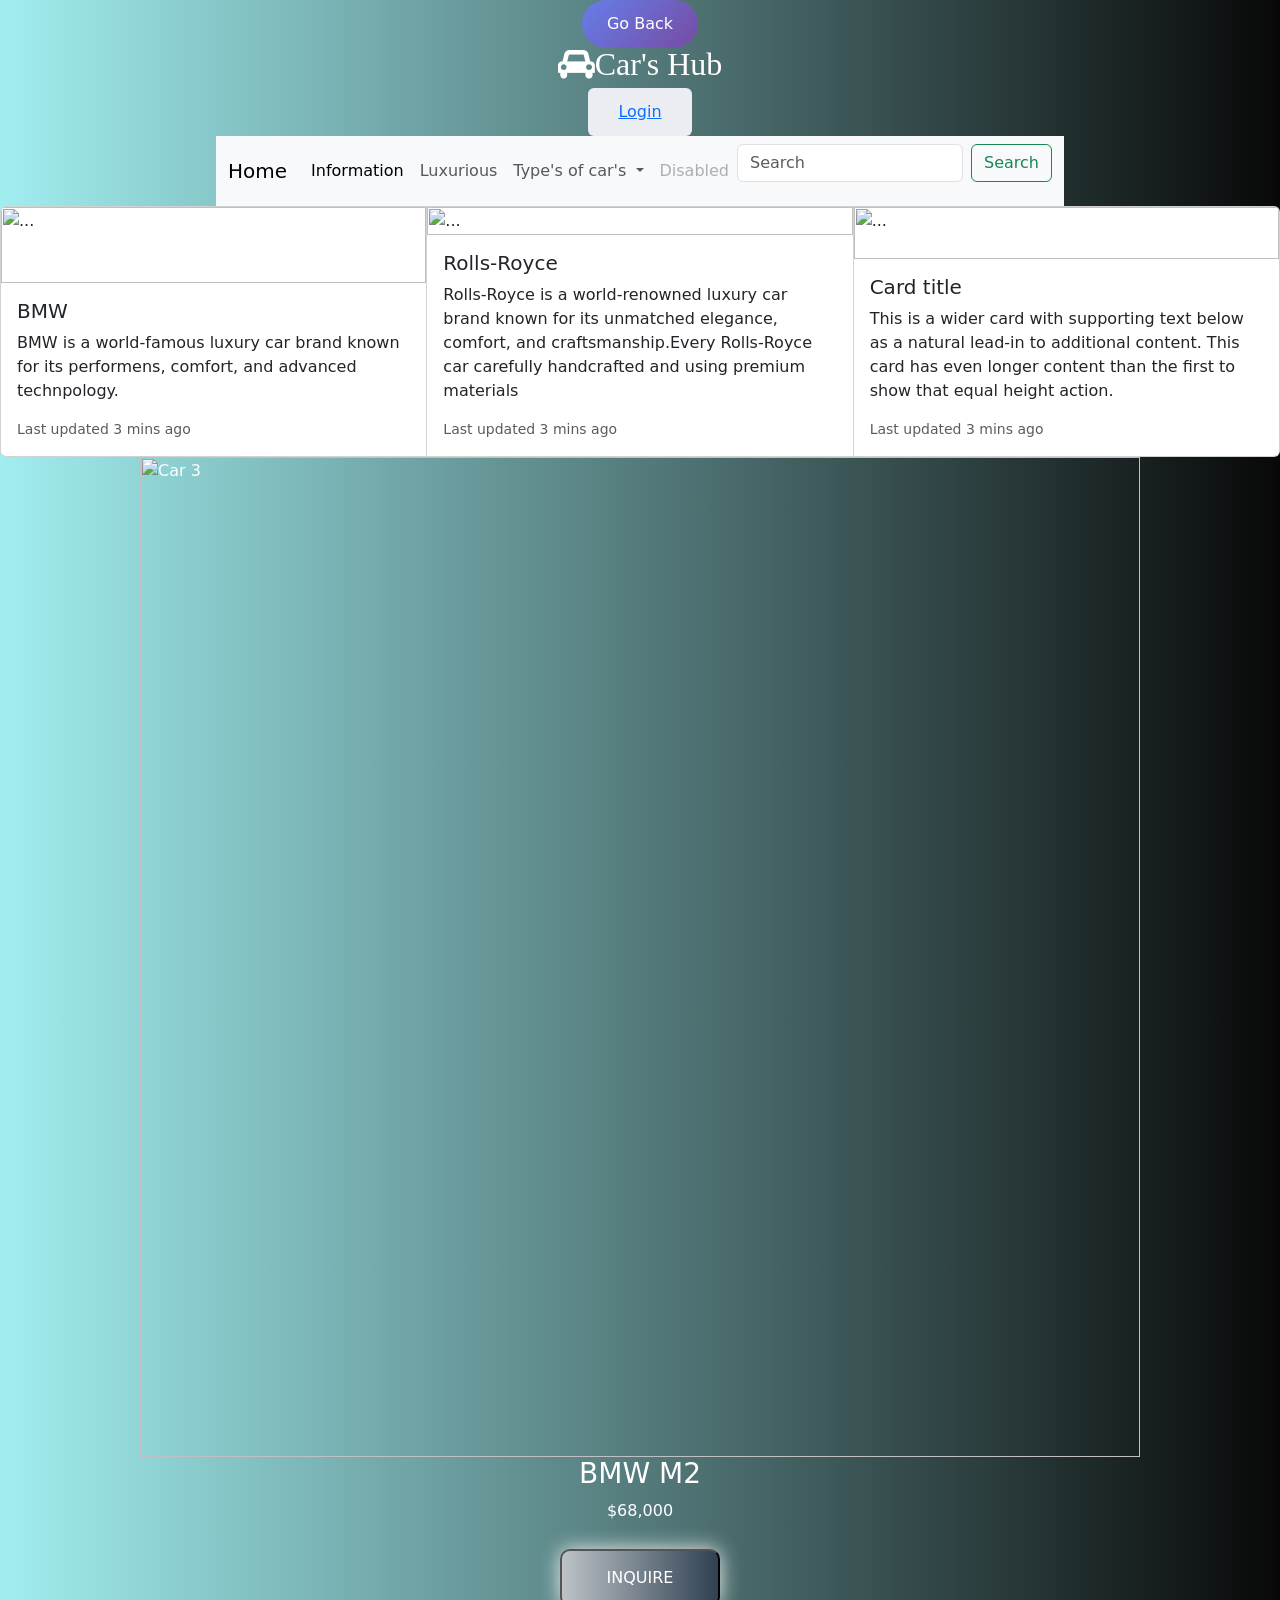
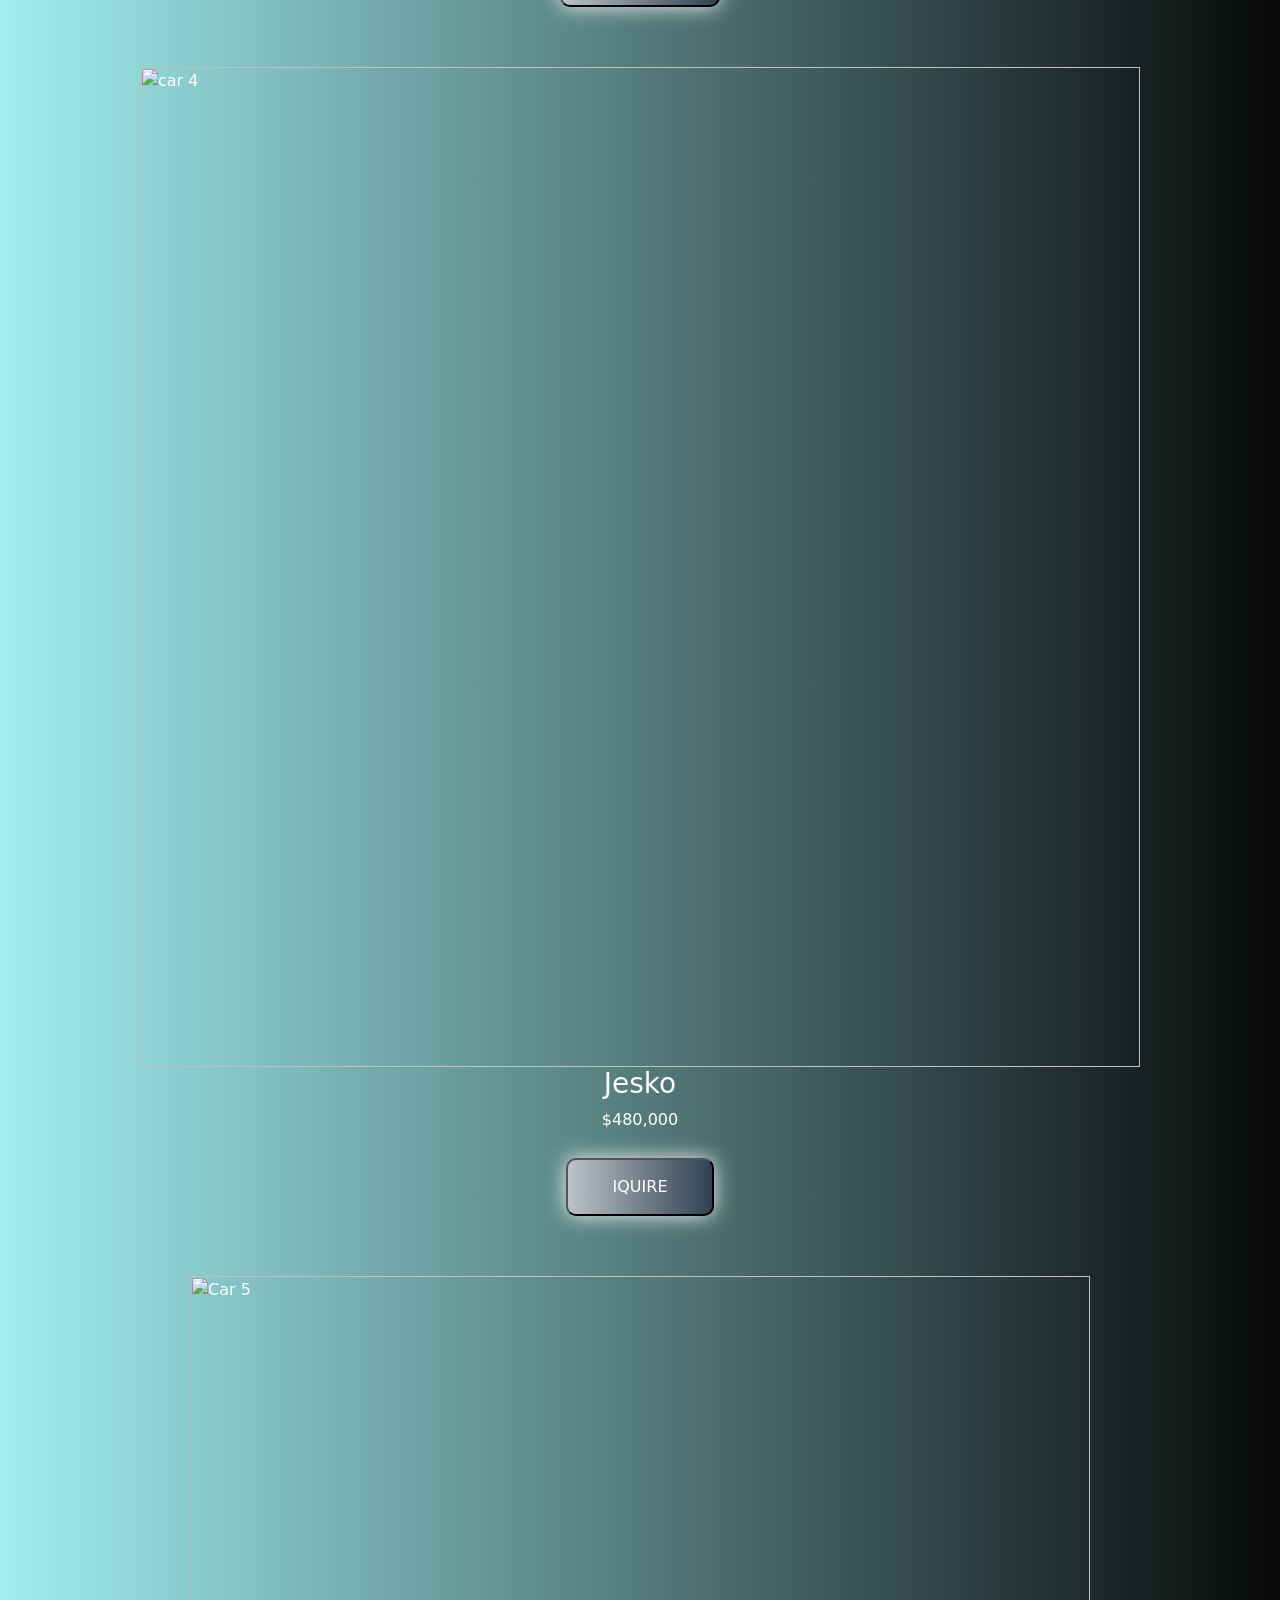
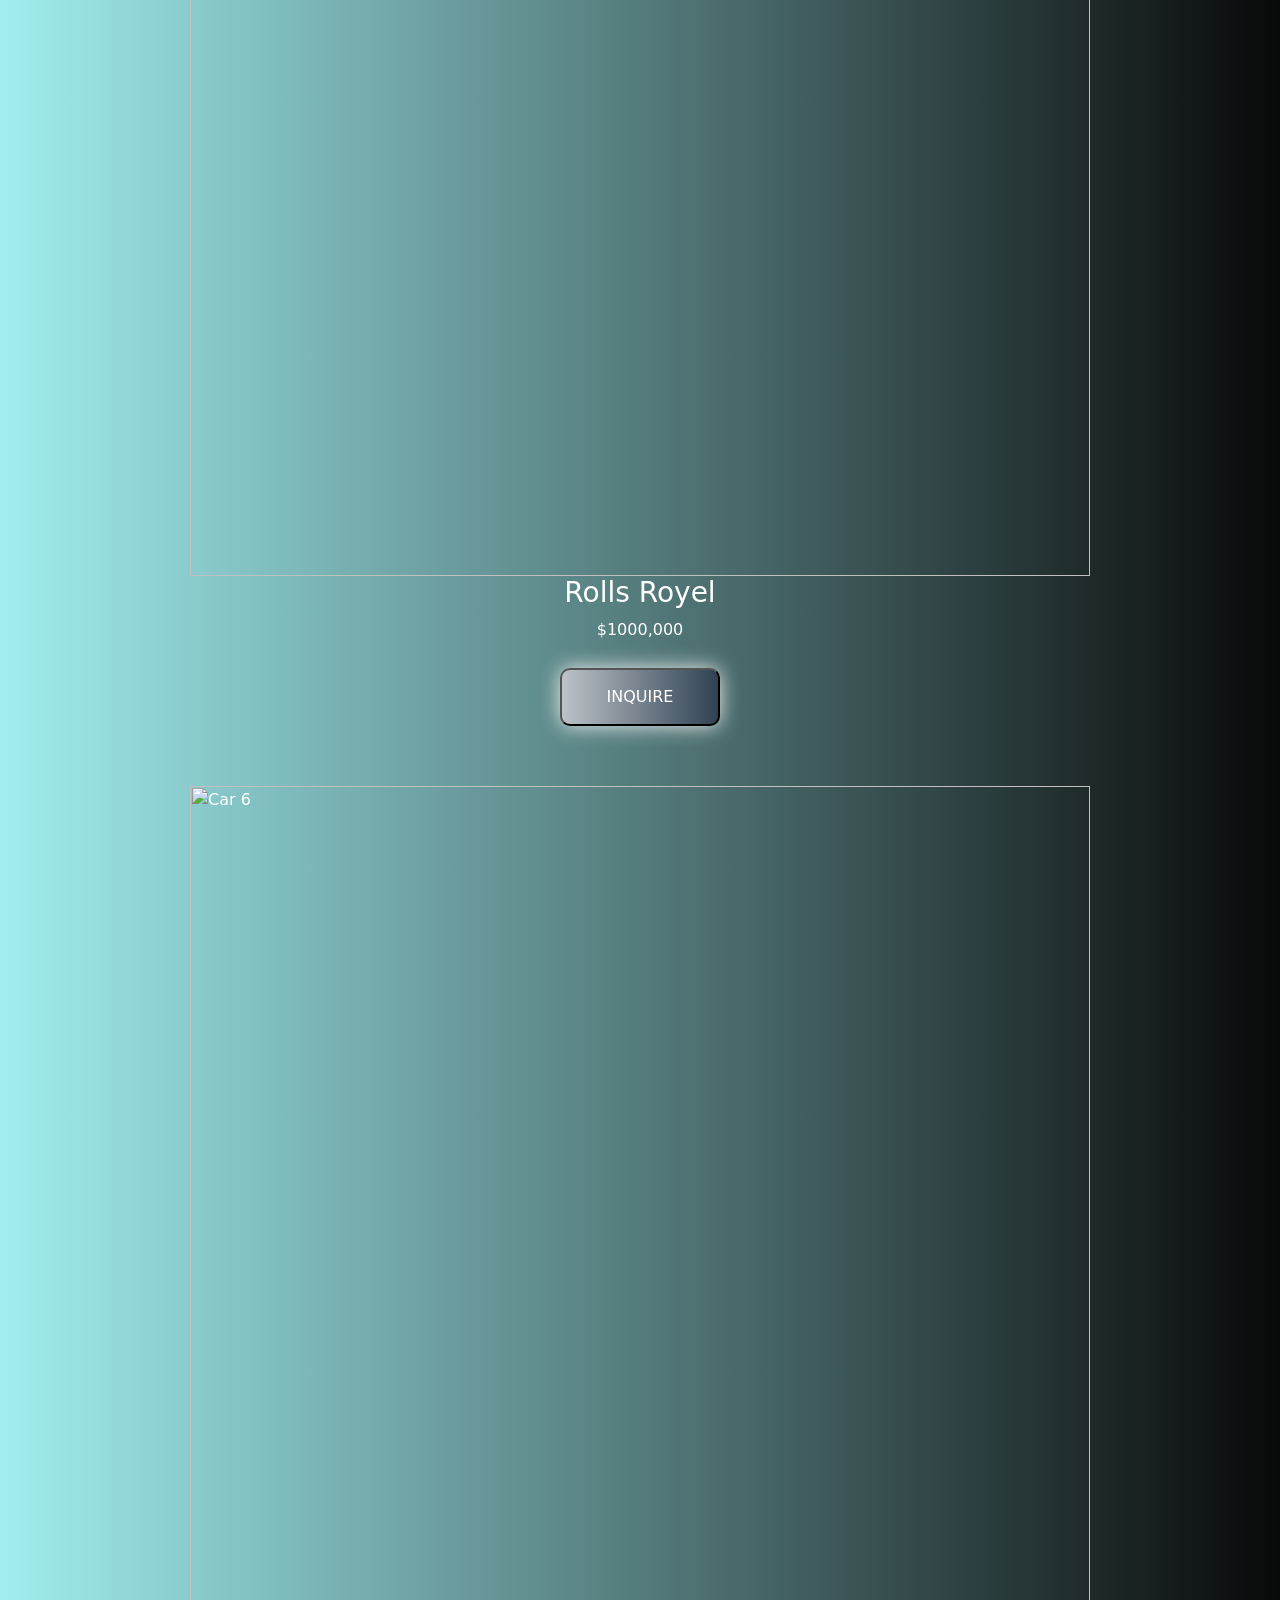
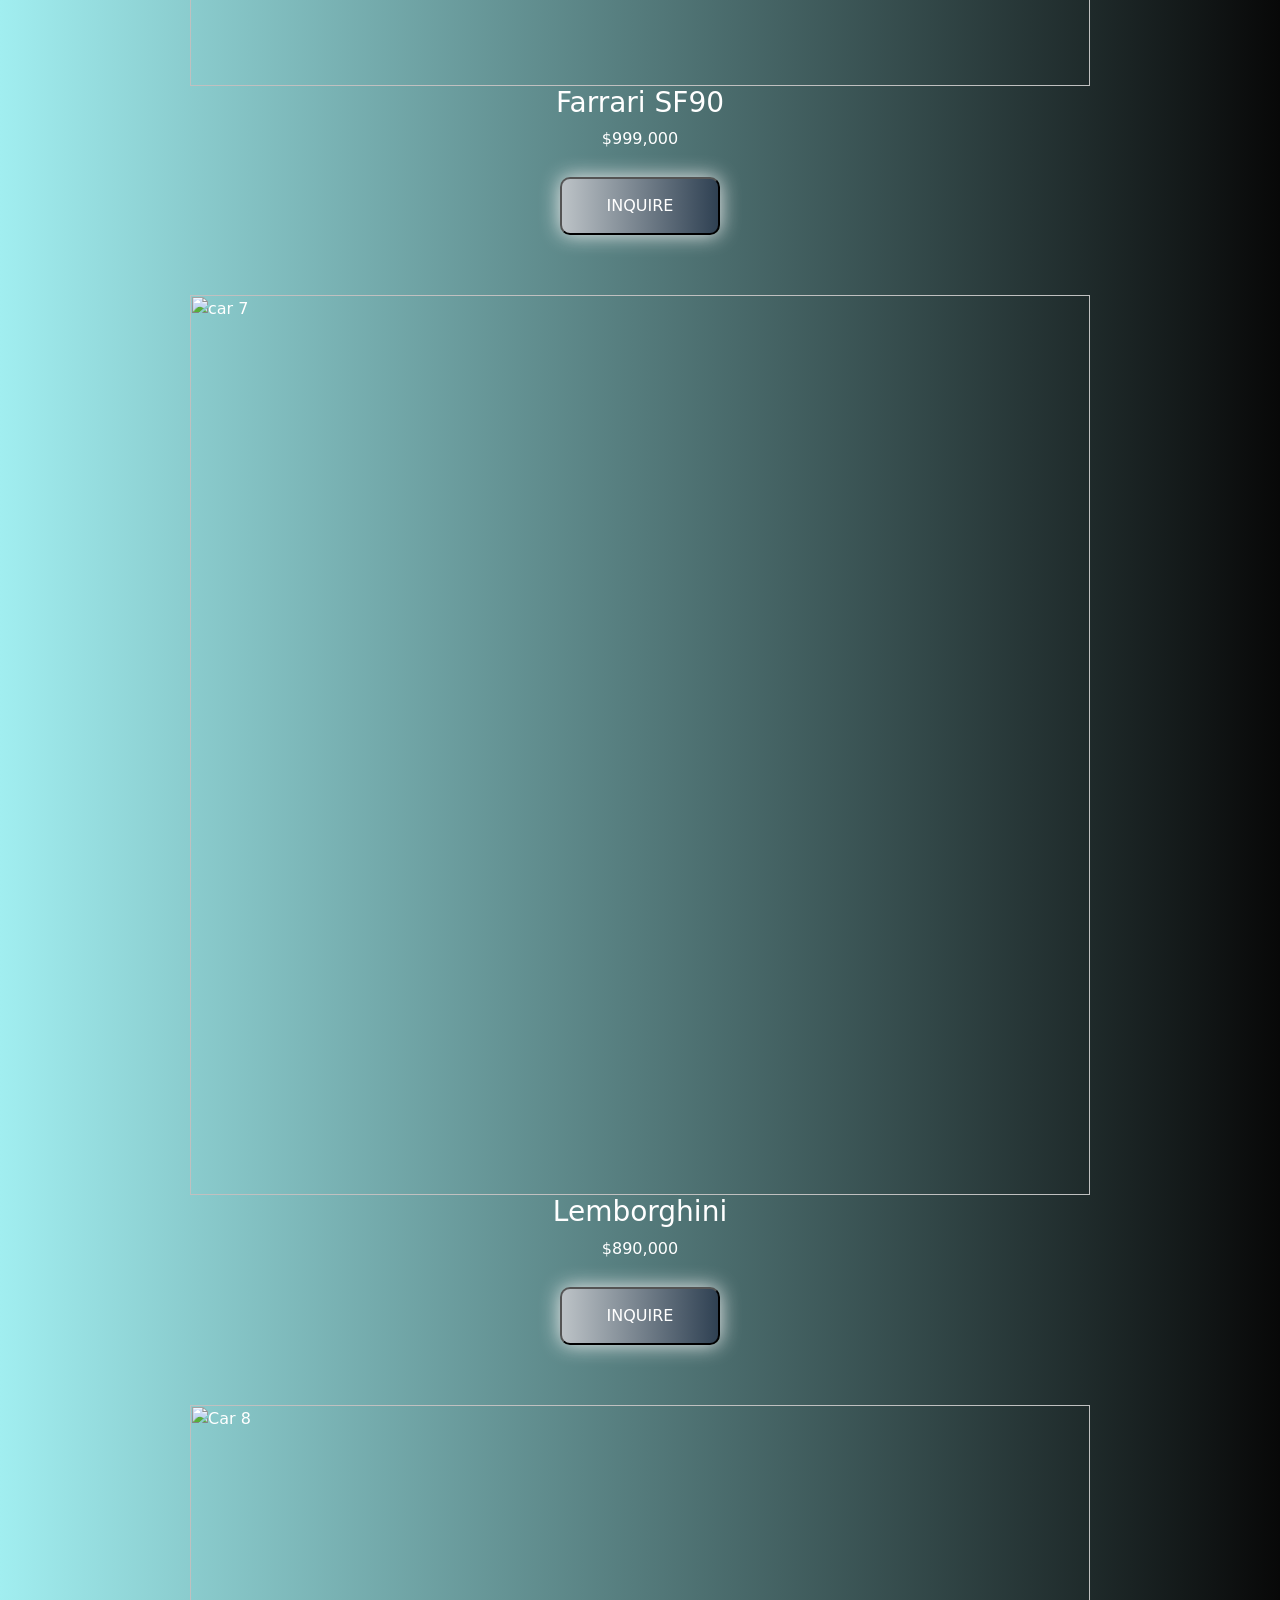
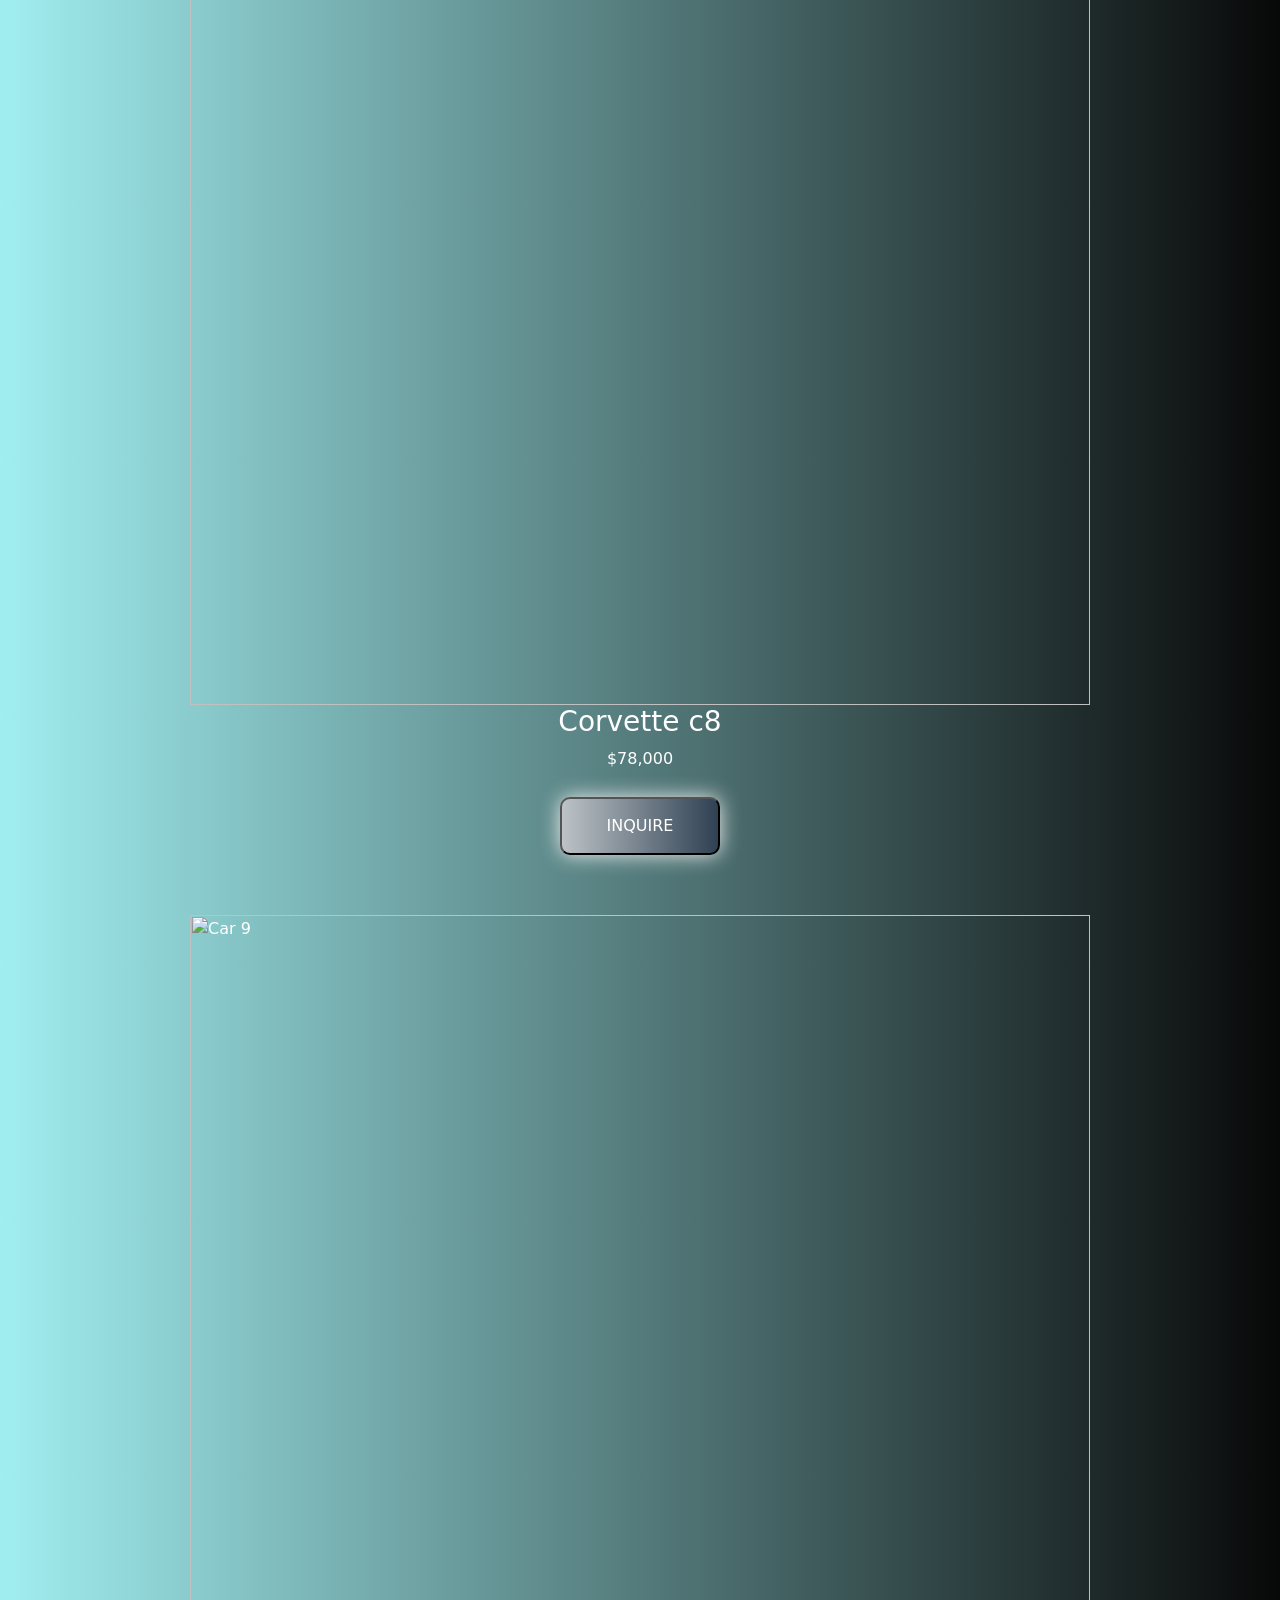
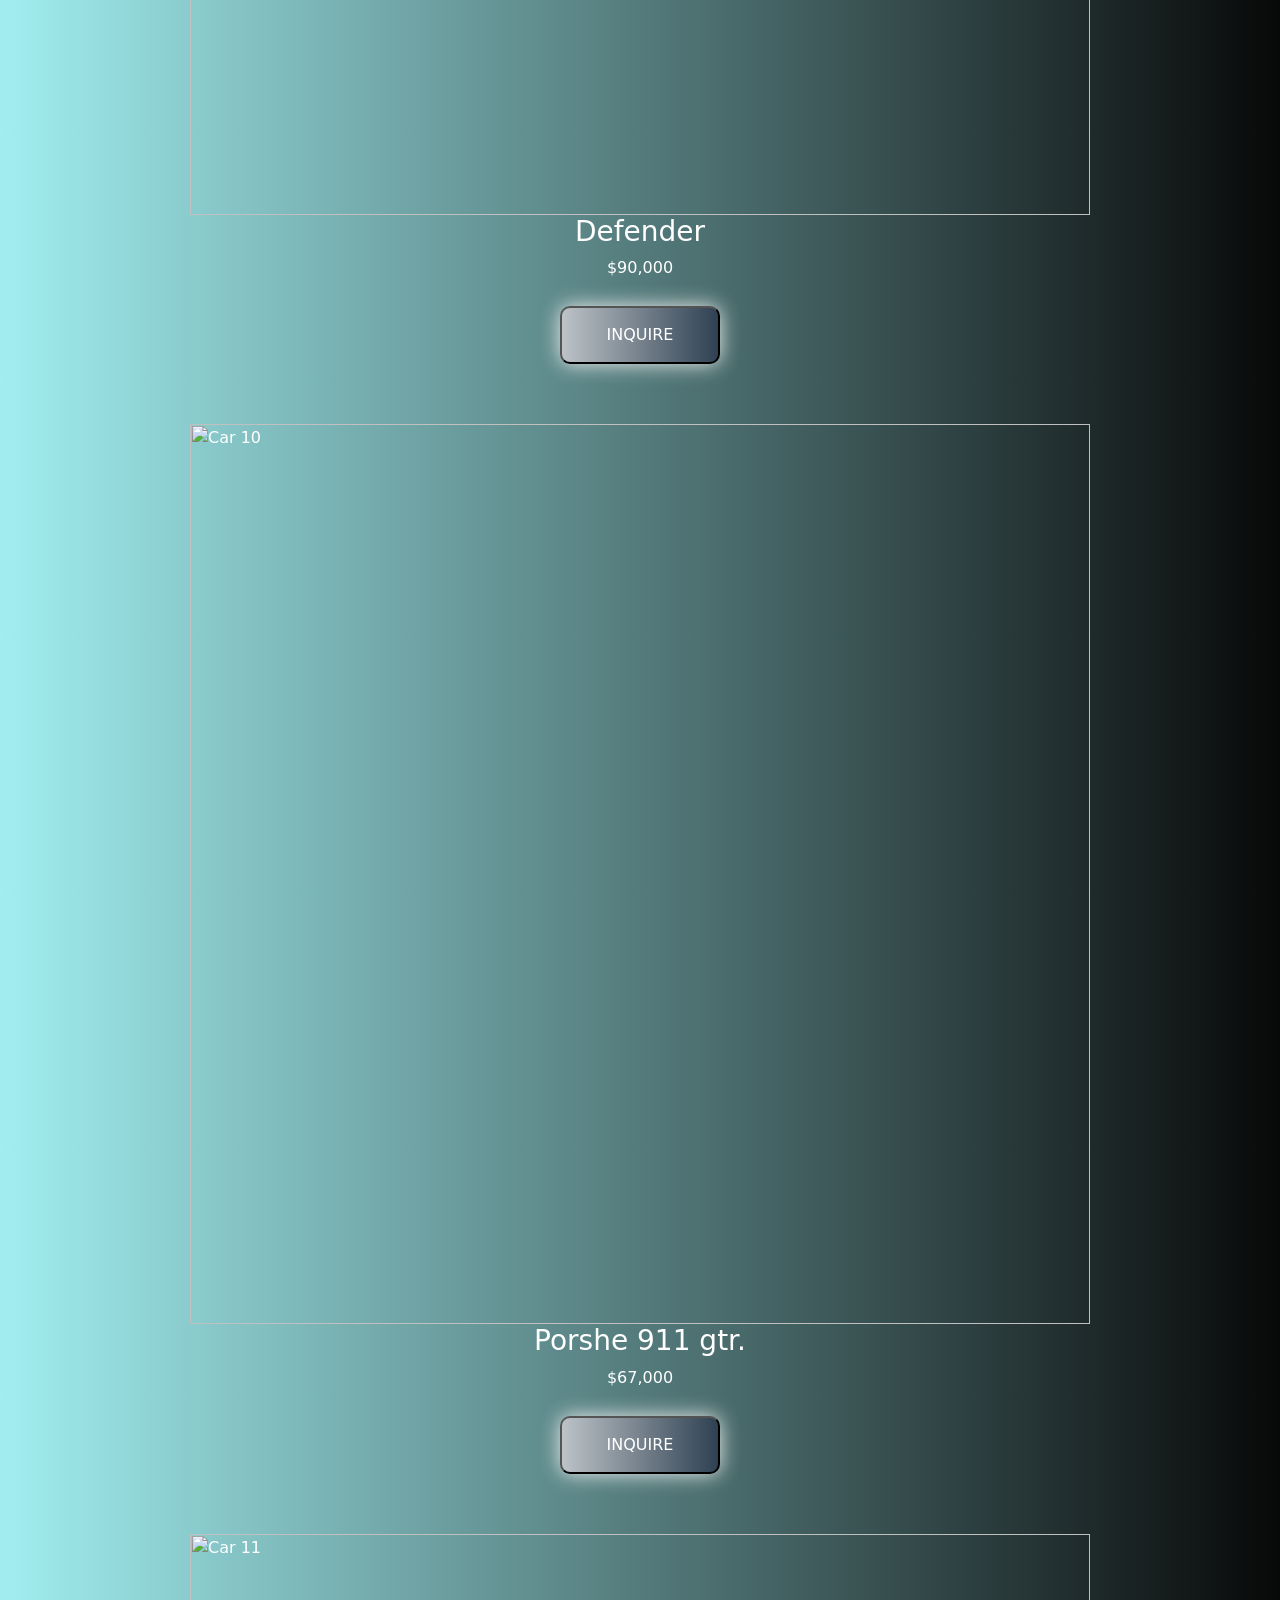
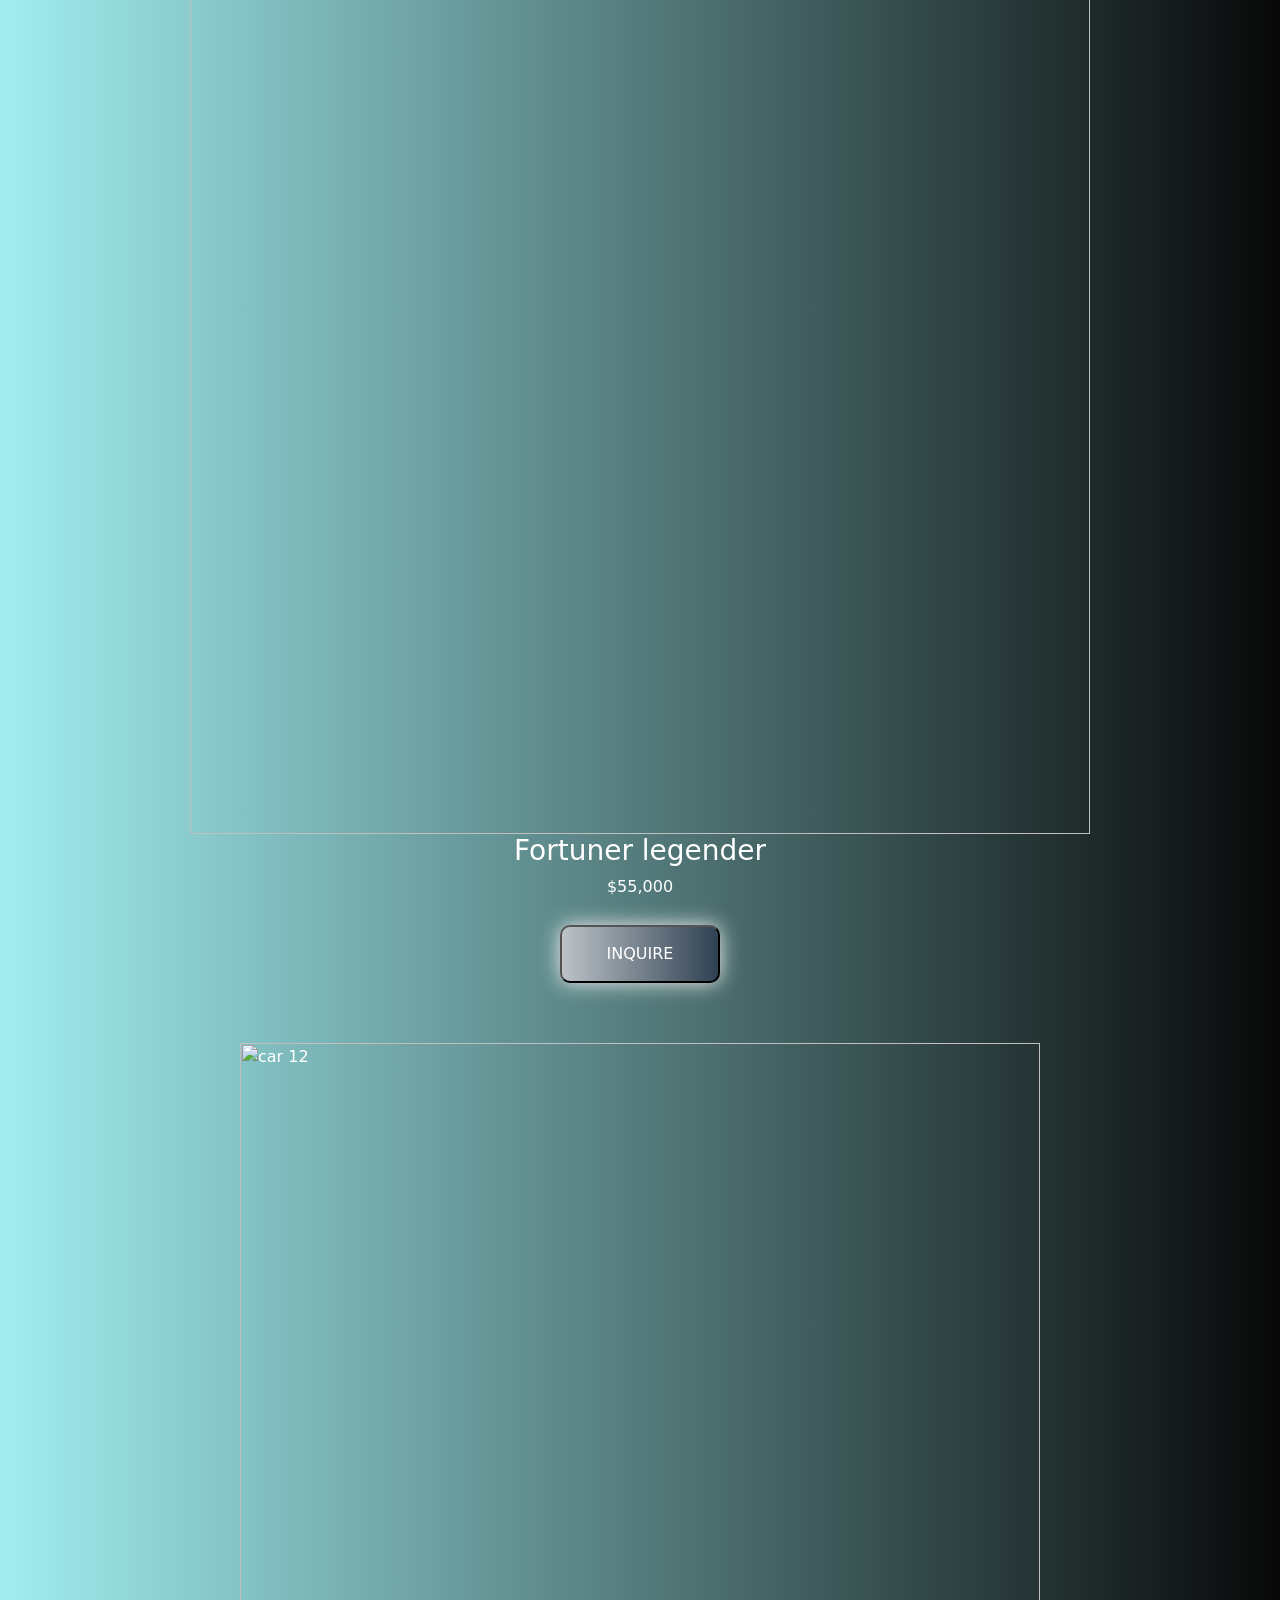
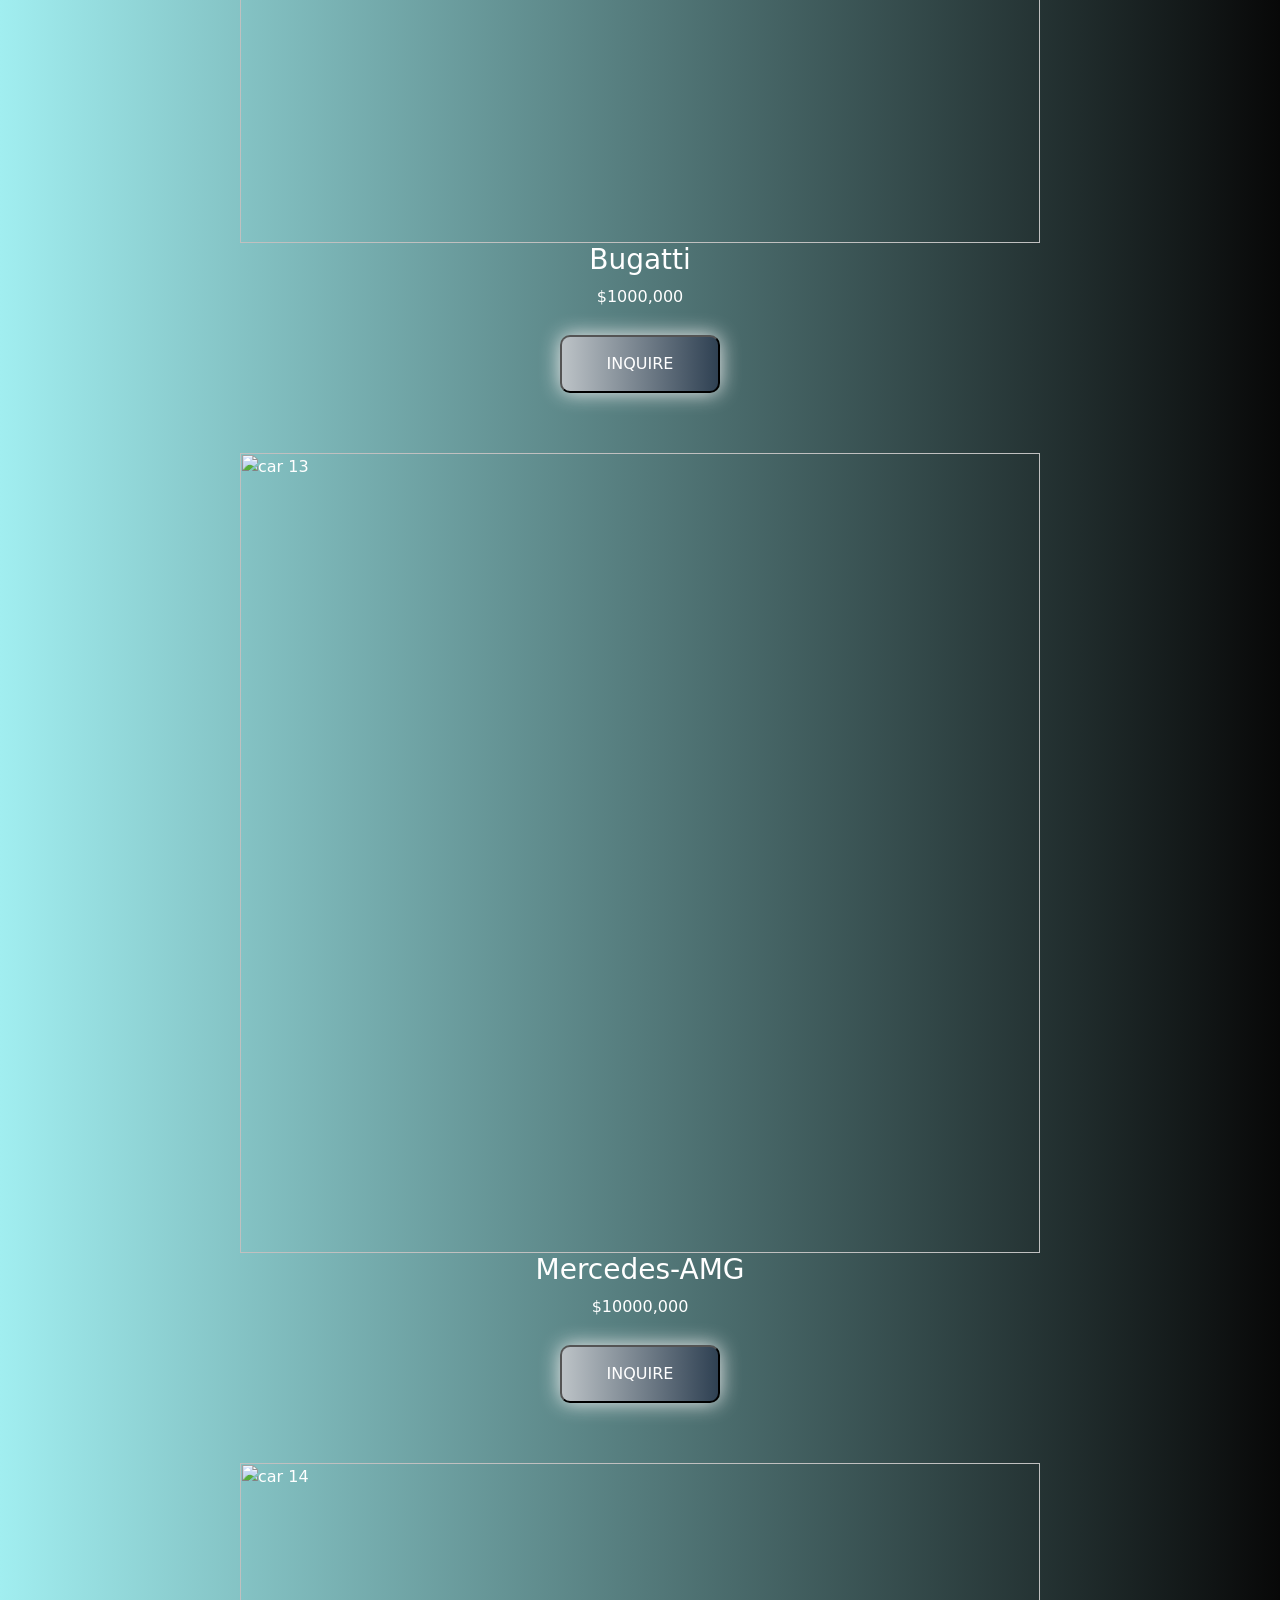
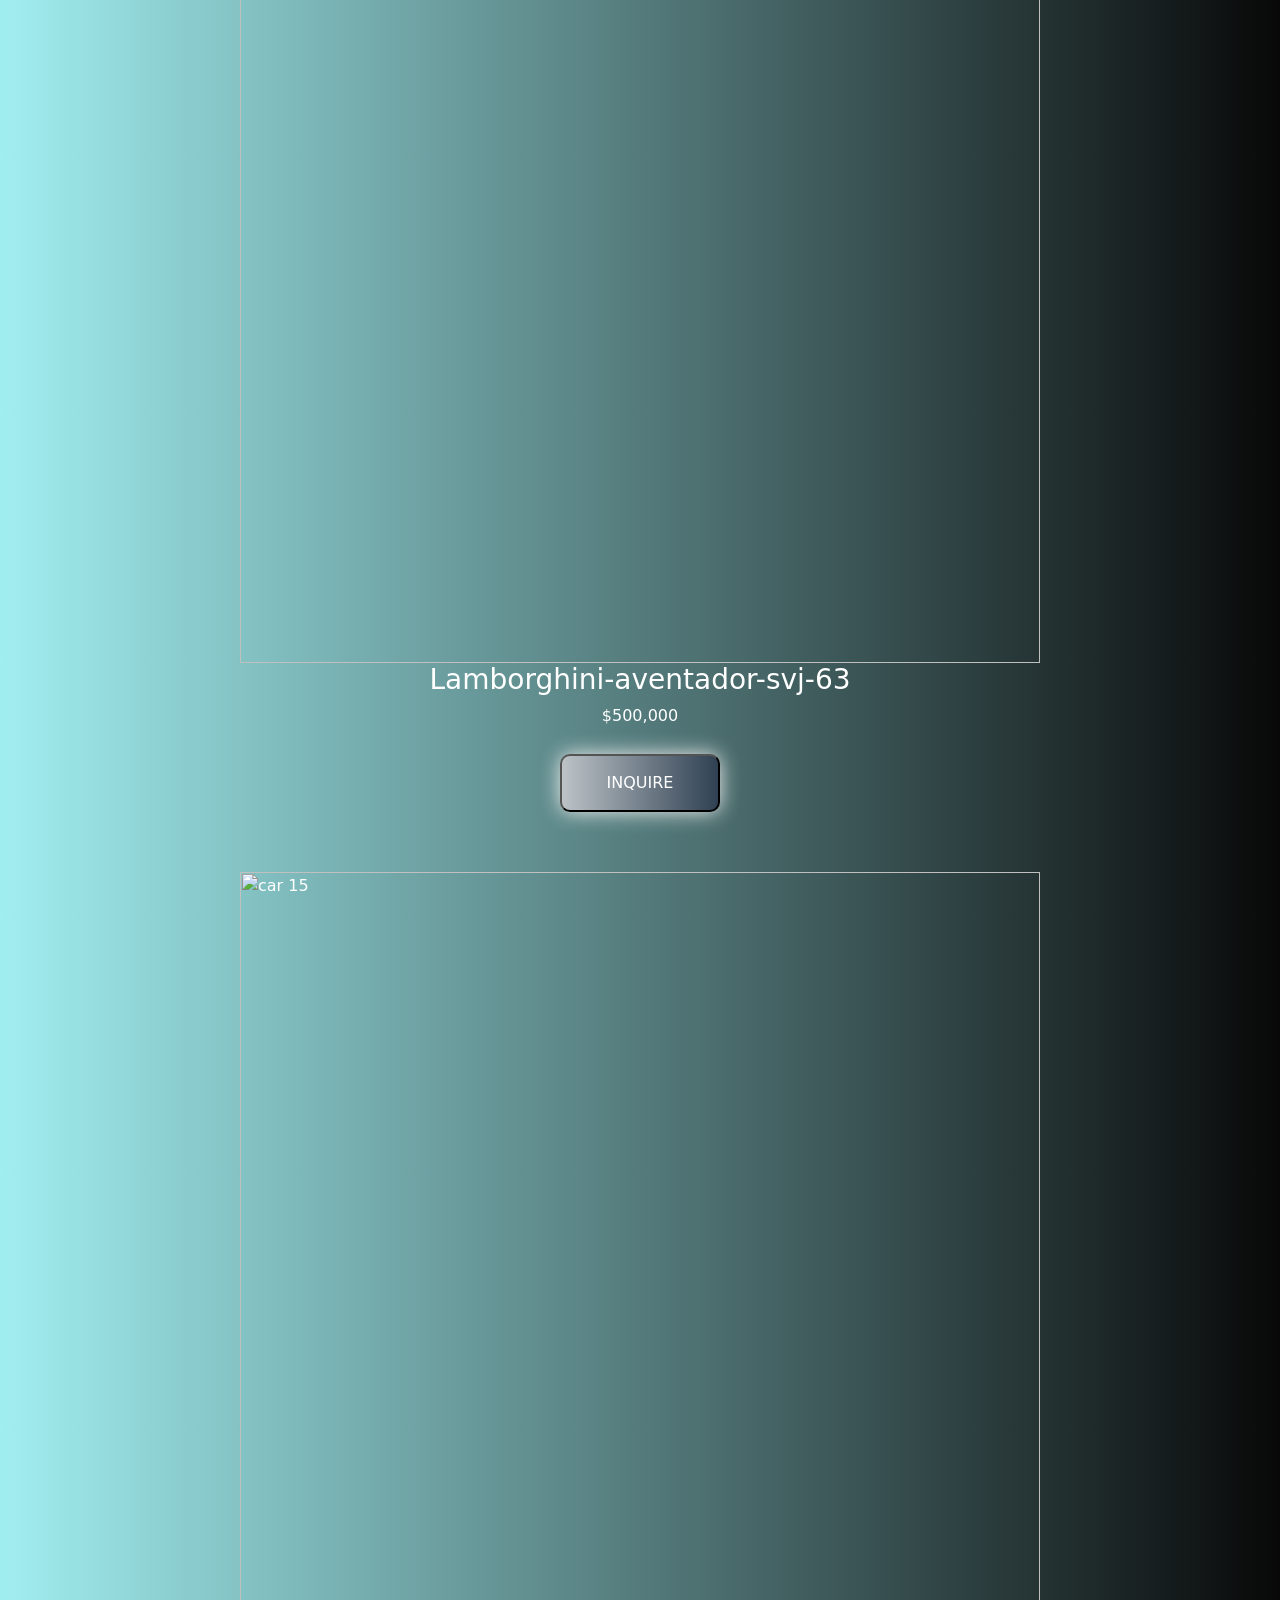
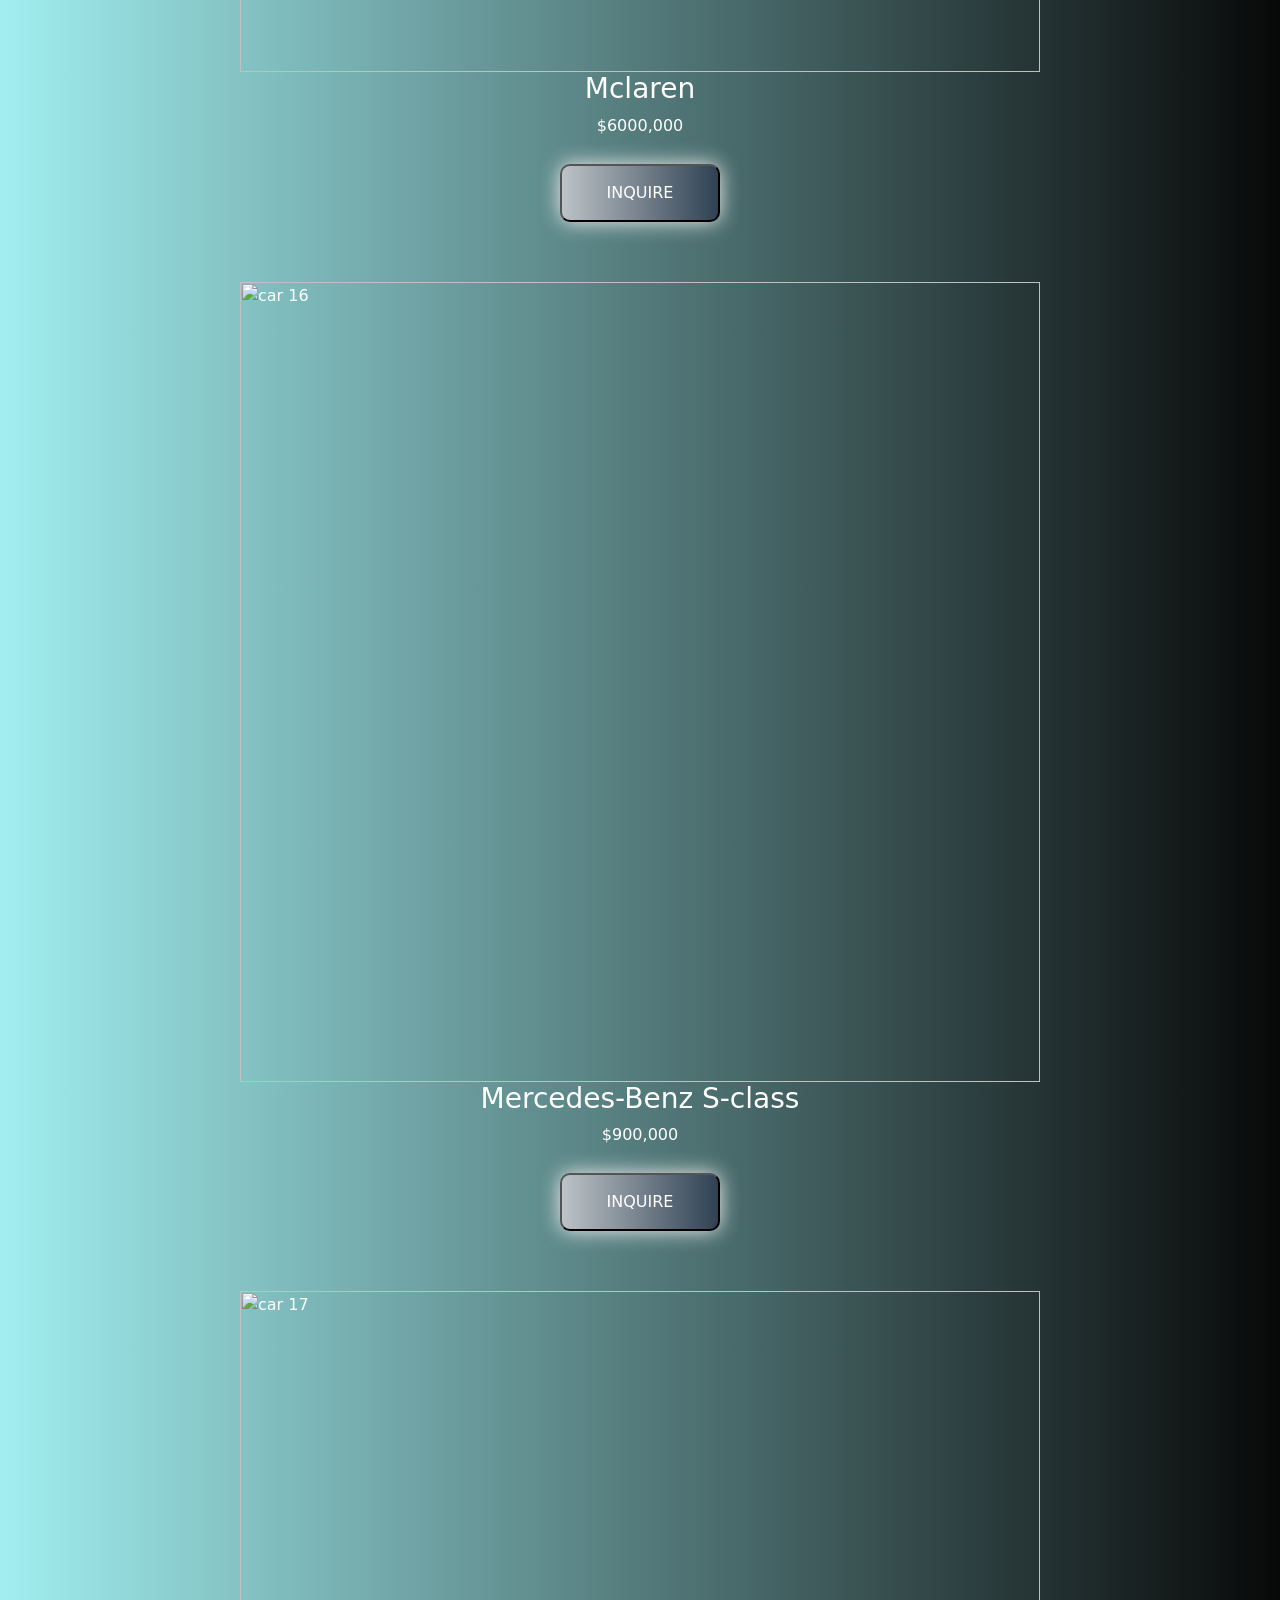
==== index.html @ cbd2c54b "uploading initial files for the 1st time" ====
<html>
<head>

    
 <link href="https://cdn.jsdelivr.net/npm/bootstrap@5.3.3/dist/css/bootstrap.min.css" rel="stylesheet">
  <script src="https://cdn.jsdelivr.net/npm/bootstrap@5.3.3/dist/js/bootstrap.bundle.min.js">
  </script>
    <title>CarHub - new Cars</title>
    <link rel="stylesheet" type="text/css" href="./car hub's .css">
</head>

<!-- Add icon library -->
    <link rel="stylesheet" href="https://cdnjs.cloudflare.com/ajax/libs/font-awesome/4.7.0/css/font-awesome.min.css">
<!-- Add icon library -->

<body>
    <button class="back-btn" onclick="goBack()">Go Back</button>
<div id="heading">
    <img src="" >
    <h2><b><i><span class="fa fa-car">Car's Hub</span></i></b></h2>
</div>

   <button class="login-btn"><a href="loginpage2.html">Login</a></button>
<!--new car card*-->
<div>
<nav class="navbar navbar-expand-lg bg-body-tertiary">
  <div class="container-fluid">
    <a class="navbar-brand" href="home.html">Home</a>
    <button class="navbar-toggler" type="button" data-bs-toggle="collapse" data-bs-target="#navbarSupportedContent" aria-controls="navbarSupportedContent" aria-expanded="false" aria-label="Toggle navigation">
      <span class="navbar-toggler-icon"></span>
    </button>
    <div class="collapse navbar-collapse" id="navbarSupportedContent">
      <ul class="navbar-nav me-auto mb-2 mb-lg-0">
        <li class="nav-item">
          <a class="nav-link active" aria-current="page" href="Information.html">Information</a>
        </li>
        <li class="nav-item">
          <a class="nav-link" href="luxurious.html">Luxurious</a>
        </li>
        <li class="nav-item dropdown">
          <a class="nav-link dropdown-toggle" href="#" role="button" data-bs-toggle="dropdown" aria-expanded="false">
            Type's of car's
          </a>
          <ul class="dropdown-menu">
            <li><a class="dropdown-item" href="sedan.html">Sedan</a></li>
            <li><a class="dropdown-item" href="#">SUV</a></li>
            <li><hr class="dropdown-divider"></li>
            <li><a class="dropdown-item" href="#">Sports Car</a></li>
            <li><a class="dropdown-item" href="#">Electric Car</a></li>
          </ul>
        </li>
        <li class="nav-item">
          <a class="nav-link disabled" aria-disabled="true">Disabled</a>
        </li>
      </ul>
      <form class="d-flex" role="search">
        <input class="form-control me-2" type="search" placeholder="Search" aria-label="Search"/>
        <button class="btn btn-outline-success" type="submit">Search</button>
      </form>
    </div>
  </div>
</nav>

</div>






<!-- </div>


 <div class="nav" style="display: flex; background-color: rgb(96, 178, 255); align-items: center; "> -->
  <!-- <a href="  home.html" class="btn">Home</a> -->
<!-- //   <a href="Information.html" class="btn">Information</a> -->
  <!-- <a href="" class="btn">Contact</a> -->
<!-- </div>

        
     <h2 class=" All available car's "></h2> --,
<header>
    <h1>CarHub</h1>
    <nav>
        <a href="new site 12.html">Home</a>
</nav>

<nav>
        <a class="active" href="car.html">Cars</a>

</nav>

<nav>
        <a href="contact.html">Contact</a>
    </nav>
<!</header> -->
<div class="car-container">
<style>
.full-page{

    width:100px;   /*full width of the viewport */
     height:100px; /* full height of the viewport */
    background-color: azure;
}
</style>
  <!--all car's -->
   </div>
   <div class="card-group">
   <div class="card">
    <img src="https://t4.ftcdn.net/jpg/04/20/38/41/360_F_420384111_5fzxWlWxvB7bg5BROxfKdBbgBYB2TwGP.jpg" class="card-img-top" alt="...">
    <div class="card-body">
      <h5 class="card-title"> BMW </h5>
      <p class="card-text">BMW is a world-famous luxury car brand known for its performens, comfort, and advanced technpology. </p>
      <p class="card-text"><small class="text-body-secondary">Last updated 3 mins ago</small></p>
    </div>
  </div>
  <div class="card">
    <img src="https://mediapool.bmwgroup.com/cache/P9/202404/P90547854/P90547854-ghost-extended-expressionism-599px.jpg" class="card-img-top" alt="...">
    <div class="card-body">
      <h5 class="card-title">Rolls-Royce </h5>
      <p class="card-text">Rolls-Royce is a world-renowned luxury car brand known for its unmatched elegance, comfort, and craftsmanship.Every Rolls-Royce car carefully  handcrafted and using premium materials</p>
      <p class="card-text"><small class="text-body-secondary">Last updated 3 mins ago</small></p>
    </div>
</div>



  <div class="card">
    <img src="https://static.designboom.com/wp-content/uploads/2025/06/mansory-alec-monopoly-painted-mercedes-G-class-designboom-01.jpg" class="card-img-top" alt="...">
    <div class="card-body">
      <h5 class="card-title">Card title</h5>
      <p class="card-text">This is a wider card with supporting text below as a natural lead-in to additional content. This card has even longer content than the first to show that equal height action.</p>
      <p class="card-text"><small class="text-body-secondary">Last updated 3 mins ago</small></p>
    </div>
  </div>
</div>
    
    

    <div class="car-card" id="start">
        <img src="https://cdn.shopify.com/s/files/1/0130/5280/5220/files/yw-f87-m2-competition---custom-bape-wrap-by-autonuvo-x-fc-club-sticker_49696205886_o_1024x1024.jpg?v=1602247975" alt="Car 3" width="1000px">
        <h3>BMW M2</h3>
        <p>$68,000</p>
        <div class="car-info hidden"><p>Lorem ipsum dolor sit amet consectetur, adipisicing elit. Omnis deserunt earum eligendi 
            dolorem voluptatem cupiditate consequuntur error accusantium, placeat vitae cumque perferendis dolores inventore, 
            aliquam illo ipsum eaque ad quae.</p>
            <div class="interior-img-container">
<img src="https://images.overdrive.in/wp-content/odgallery/2020/05/56948_P90370636-highRes.jpg" alt="pic" />
<img src="https://mediapool.bmwgroup.com/cache/P9/201712/P90289984/P90289984-the-new-bmw-2-series-active-tourer-the-new-bmw-2-series-gran-tourer-01-2018-2121px.jpg" alt="pic" />
<img src="https://www.bmw.lk/content/dam/bmw/common/all-models/2-series/active-tourer/2020/highlights/bmw-2-series-active-tourer-highlights-mg-desktop-06.jpg" alt="pic" />
<img src="https://stimg.cardekho.com/images/carexteriorimages/930x620/BMW/M2/12205/1732946691741/rear-left-view-121.jpg" alt="pic" />
            </div>
                   </div>
        <button onclick="showMessage(0)">Inquire</button>
    </div>
    <div class="car-card">
      <img src="https://static.icartea.com/cc/20250925194145_Koenigsegg-Jesko-Odin-delivery-3.webp?imageMogr2/format/webp/interlace/1/quality/60/thumbnail/1200x%3E"alt="car 4" width="1000px">
        <h3>Jesko</h3>
        <p>$480,000</p>
         <div class="car-info hidden"><p>Lorem ipsum dolor sit amet consectetur, adipisicing elit. Omnis deserunt earum eligendi 
            dolorem voluptatem cupiditate consequuntur error accusantium, placeat vitae cumque perferendis dolores inventore, 
            aliquam illo ipsum eaque ad quae.</p>
            <div class="interior-img-container">
<img src="https://i.redd.it/ijod8vhde2151.jpg" alt="pic" />
<img src="https://hyper.luxe/wp-content/uploads/2025/01/Koenigsegg-Jesko-Attack-Odin-for-sale-23.jpg" alt="pic" />
<img src="https://hyper.luxe/wp-content/uploads/2025/01/Koenigsegg-Jesko-Attack-Odin-for-sale-.webp" alt="pic" />
<img src="https://hyper.luxe/wp-content/uploads/2025/01/Koenigsegg-Jesko-Attack-Odin-for-sale-25.jpg" alt="pic" />
            </div>
                   </div>
        <button onclick="showMessage(1)">IQUIRE</button>
    </div>

<div class="car-card">
        <img src="https://www.evoindia.com/evoindia/2021-04/fecd7495-9190-4f51-8faa-5ece8f0f883b/Novitec_Rolls_Royce_Wraith_2021_3__1_.jpg" alt="Car 5"  height="900px" >
        <h3>Rolls Royel </h3>
        <p>$1000,000</p>
        <div class="car-info hidden"><p>Lorem ipsum dolor sit amet consectetur, adipisicing elit. Omnis deserunt earum eligendi 
            dolorem voluptatem cupiditate consequuntur error accusantium, placeat vitae cumque perferendis dolores inventore, 
            aliquam illo ipsum eaque ad quae.</p>
            <div class="interior-img-container">
            <img src="https://i.insider.com/57bc5f59ce38f234008b8453?width=1200&format=jpeg" alt="pic" />
             <img src="https://www.rolls-roycemotorcars.com/content/dam/rrmc/marketUK/rollsroycemotorcars_com/phantom-100/page-components/phantom-ext/phantom-ext-in-detail/D-IMG-01-PEXT100-DETAIL.jpg/jcr:content/renditions/cq5dam.web.1920.webp" alt="pic" />
             <img src="https://encrypted-tbn0.gstatic.com/images?q=tbn:ANd9GcRWa7Rd0tZO8FEecDgFCG1Yw6iFeD2nZTab-g&s" alt="pic" />
            <img src="https://imgd.aeplcdn.com/642x361/n/cw/ec/106915/left-rear-three-quarter3.jpeg?isig=0&q=75" alt="pic" />
            </div>
                   </div>
        <button onclick="showMessage(2)">Inquire</button>
    </div>

<div class="car-card">
        <img src="https://venuumdxb.com/wp-content/uploads/2023/11/ferrari-sf90-new-gallery.jpg" alt="Car 6"  height="900px">
        <h3>Farrari SF90</h3>
        <p>$999,000</p>
        <div class="car-info hidden"><p>Lorem ipsum dolor sit amet consectetur, adipisicing elit. Omnis deserunt earum eligendi 
            dolorem voluptatem cupiditate consequuntur error accusantium, placeat vitae cumque perferendis dolores inventore, 
            aliquam illo ipsum eaque ad quae.</p>
            <div class="interior-img-container">
            <img src="https://encrypted-tbn0.gstatic.com/images?q=tbn:ANd9GcRb88YdPi6ZydmXv7LO5LCHN1OAjjzWJRqZfQ&s" alt="pic" />
             <img src="https://encrypted-tbn0.gstatic.com/images?q=tbn:ANd9GcQ_ux0mGJcLRWrrVLzDsjbq3WJoCE-WvUXn_A&s" alt="pic" />
             <img src="https://b2160055.smushcdn.com/2160055/wp-content/uploads/2021/04/190332-car-ferrari-812-GTS-1024x724.jpg?lossy=2&strip=1&webp=1" alt="pic" />
            <img src="https://cdn-ds.com/blogs-media/sites/729/2025/07/21161630/Jul25_Blog02_LimitedSpec_b1_o_2025_ferrari_812_gts_int_seating.jpg" alt="pic" />
            </div>
                   </div>
        <button onclick="showMessage(3)">Inquire</button>
    </div>
        
    
    <div class="car-card">
        <img src="https://143587181.fs1.hubspotusercontent-eu1.net/hubfs/143587181/lam-jpg.jpeg" alt="car 7"  height="900px">
        <h3>Lemborghini</h3>
        <p>$890,000</p>
        <div class="car-info hidden"><p>Lorem ipsum dolor sit amet consectetur, adipisicing elit. Omnis deserunt earum eligendi 
            dolorem voluptatem cupiditate consequuntur error accusantium, placeat vitae cumque perferendis dolores inventore, 
            aliquam illo ipsum eaque ad quae.</p>
            <div class="interior-img-container">
            <img src="https://encrypted-tbn0.gstatic.com/images?q=tbn:ANd9GcQ7iw8tkaOjrlUjbnT4kzK8jnc15JalgBChXA&s" alt="pic" />
             <img src="https://images.pexels.com/photos/3752182/pexels-photo-3752182.jpeg?auto=compress&cs=tinysrgb&dpr=1&w=500" alt="pic" />
             <img src="https://images.pexels.com/photos/29125883/pexels-photo-29125883.jpeg?cs=srgb&dl=pexels-wael-chaabane-776552980-29125883.jpg&fm=jpg" alt="pic" />
            <img src="https://static.lambocars.com/wp-content/uploads/2023/08/524217_v2-1600x0.jpg" alt="pic" />
            </div>
                   </div>
        <button onclick="showMessage(4)">Inquire</button>
    </div>
    
    
    <div class="car-card">
        <img src="https://i.pinimg.com/736x/0b/99/f5/0b99f5cb737d27734c6859c03a310aff.jpg" alt="Car 8"  height="900px">
        <h3>Corvette c8</h3>
        <p>$78,000</p>
        <div class="car-info hidden"><p>Lorem ipsum dolor sit amet consectetur, adipisicing elit. Omnis deserunt earum eligendi 
            dolorem voluptatem cupiditate consequuntur error accusantium, placeat vitae cumque perferendis dolores inventore, 
            aliquam illo ipsum eaque ad quae.</p>
            <div class="interior-img-container">
            <img src="https://gmauthority.com/blog/wp-content/uploads/2020/05/2020-Chevrolet-Corvette-C8-Z51-Ceramic-Matrix-Gray-Metallic-GT2-seats-014.jpg" alt="pic" />
             <img src="[data-uri]" alt="pic" />
             <img src="https://encrypted-tbn0.gstatic.com/images?q=tbn:ANd9GcTjVctKFveW4J7y5VFolO5mS2G_eUnMkAjMbQ&s" alt="pic" />
            <img src="https://encrypted-tbn0.gstatic.com/images?q=tbn:ANd9GcSkX8YF4jhj_dMH-zLHvJZAcstlUtflzojhpA&s" alt="pic" />
            </div>
          </div>
        <button onclick="showMessage(5)">Inquire</button>
    </div>
    
    <div class="car-card" id="mid">
        <img src="https://i.ytimg.com/vi/BTsYE4oz8jA/maxresdefault.jpg" alt="Car 9"  height="900px">
        <h3>Defender</h3>
        <p>$90,000</p>
        <div class="car-info hidden"><p>Lorem ipsum dolor sit amet consectetur, adipisicing elit. Omnis deserunt earum eligendi 
            dolorem voluptatem cupiditate consequuntur error accusantium, placeat vitae cumque perferendis dolores inventore, 
            aliquam illo ipsum eaque ad quae.</p>
            <div class="interior-img-container">
            <img src="https://encrypted-tbn0.gstatic.com/images?q=tbn:ANd9GcQjvlYz53YNI-i_DZmxpci4PKf_LSzSUZ16Kg&s" alt="pic" />
             <img src="https://imgd.aeplcdn.com/664x374/n/cw/ec/55215/defender-interior-dashboard.jpeg?q=80" alt="pic" />
             <img src="https://encrypted-tbn0.gstatic.com/images?q=tbn:ANd9GcQm7xop3nKK3DRLrBheOL3w4DWXLboIAbWEMQ&s" alt="pic" />
            <img src="https://images.drivespark.com/img/2013/06/28-1372403407-land-rover-interior-tuning-01.jpg" alt="pic" />
            </div>
                   </div>
        <button onclick="showMessage(6)">Inquire</button>
    </div>
        
    
    <div class="car-card">
        <img src="https://i.pinimg.com/564x/74/26/1b/74261b6e707fb349dc7d63eac4e18e37.jpg" alt="Car 10"  height="900px" >
        <h3>Porshe 911 gtr. </h3>
        <p>$67,000</p>
        <div class="car-info hidden"><p>Lorem ipsum dolor sit amet consectetur, adipisicing elit. Omnis deserunt earum eligendi 
            dolorem voluptatem cupiditate consequuntur error accusantium, placeat vitae cumque perferendis dolores inventore, 
            aliquam illo ipsum eaque ad quae.</p>
            <div class="interior-img-container">
            <img src="https://imgd.aeplcdn.com/1280x720/cw/ec/41891/Porsche-911-Exterior-168104.jpg?wm=0" alt="pic" />
             <img src="https://encrypted-tbn0.gstatic.com/images?q=tbn:ANd9GcQ6MBKKdXc9ArSKHPzy9ia96gpFf2mLvtu1Jg&s" alt="pic" />
             <img src="[data-uri]" alt="pic" />
            <img src="https://cdni.autocarindia.com/ExtraImages/20210630013122_82_porsche_cayenne_gt_2021_official_reveal_rear_seats_0.jpg" alt="pic" />
            </div>
                   </div>
        <button onclick="showMessage(7)">Inquire</button>
    </div>
    
<div class="car-card">
        <img src="https://imgd.aeplcdn.com/1280x720/n/cw/ec/175393/toyota-fortuner-right-front-three-quarter0.jpeg?isig=0" alt="Car 11"  height="900px"   >
        <h3>Fortuner legender</h3>
        <p>$55,000</p>
        <div class="car-info hidden"><p>Lorem ipsum dolor sit amet consectetur, adipisicing elit. Omnis deserunt earum eligendi 
            dolorem voluptatem cupiditate consequuntur error accusantium, placeat vitae cumque perferendis dolores inventore, 
            aliquam illo ipsum eaque ad quae.</p>
            <div class="interior-img-container">
            <img src="[data-uri]" alt="pic" />
             <img src="[data-uri]" alt="pic" />
             <img src="https://encrypted-tbn0.gstatic.com/images?q=tbn:ANd9GcQAPHTSt3FJa6GJWmiWgduYQO3MofBRPPQ9Ag&s" alt="pic" />
            <img src="https://www.team-bhp.com/carpics/2021-toyota-fortuner-legender/m/interior/2021-toyota-fortuner-legender-21.jpg" alt="pic" />
            </div>
                   </div>
        <button onclick="showMessage(8)">Inquire</button>
    </div>
    <div class="car-card">
       <img src="https://c.ndtvimg.com/2021-06/28n6m2ng_bugatti-la-voiture-noire_625x300_07_June_21.jpg" alt= "car 12" height="800px">
        <h3>Bugatti</h3>
        <p>$1000,000</p>
        <div class="car-info hidden"><p>Lorem ipsum dolor sit amet consectetur, adipisicing elit. Omnis deserunt earum eligendi 
            dolorem voluptatem cupiditate consequuntur error accusantium, placeat vitae cumque perferendis dolores inventore, 
            aliquam illo ipsum eaque ad quae.</p>
            <div class="interior-img-container">
            <img src="[data-uri]" alt="pic" />
             <img src="[data-uri]" alt="pic" />
             <img src="[data-uri]" alt="pic" />
            <img src="[data-uri]" alt="pic" />
            </div>
                   </div>
        <button onclick="showMessage(9)">Inquire</button>
    </div>
      <div class="car-card">
       <img src="https://www.thesupercarblog.com/wp-content/uploads/2023/11/Mercedes-AMG-One-for-sale-at-First-Motors-Dubai-1.jpg" alt ="car 13 " height="800px">
        <h3>Mercedes-AMG</h3>
        <p>$10000,000</p>
        <div class="car-info hidden"><p>Lorem ipsum dolor sit amet consectetur, adipisicing elit. Omnis deserunt earum eligendi 
            dolorem voluptatem cupiditate consequuntur error accusantium, placeat vitae cumque perferendis dolores inventore, 
            aliquam illo ipsum eaque ad quae.</p>
            <div class="interior-img-container">
            <img src="[data-uri]" alt="pic" />
             <img src="[data-uri]" alt="pic" />
             <img src="[data-uri]" alt="pic" />
            <img src="[data-uri]" alt="pic" />
            </div>
                   </div>
        <button onclick="showMessage(10)">Inquire</button>
    </div>
        
      <div class="car-card">
       <img src="https://pixelz.cc/wp-content/uploads/2018/11/lamborghini-urus-uhd-4k-wallpaper.jpg" alt ="car 14" height="800px">
        <h3>Lamborghini-aventador-svj-63</h3>
        <p>$500,000</p>
        <div class="car-info hidden"><p>Lorem ipsum dolor sit amet consectetur, adipisicing elit. Omnis deserunt earum eligendi 
            dolorem voluptatem cupiditate consequuntur error accusantium, placeat vitae cumque perferendis dolores inventore, 
            aliquam illo ipsum eaque ad quae.</p>
            <div class="interior-img-container">
            <img src="[data-uri]" alt="pic" />
             <img src="https://encrypted-tbn0.gstatic.com/images?q=tbn:ANd9GcQNM1IQ98NPCs68C_eKQW3crw95fVLAuGMkdA&s" alt="pic" />
             <img src="[data-uri]" alt="pic" />
            <img src="[data-uri]" alt="pic" />
            </div>
                   </div>
        <button onclick="showMessage(11)">Inquire</button>
    </div>
        
      <div class="car-card" id="mid-2">
       <img src="https://ik.imagekit.io/vyro/public/0b80a5e8-654c-4bb3-bcfc-270c885ca0e4.jpg?tr=f-auto%2Cw-600" alt="car 15" height="800px">
        <h3>Mclaren</h3>
        <p>$6000,000</p>
        <div class="car-info hidden"><p>Lorem ipsum dolor sit amet consectetur, adipisicing elit. Omnis deserunt earum eligendi 
            dolorem voluptatem cupiditate consequuntur error accusantium, placeat vitae cumque perferendis dolores inventore, 
            aliquam illo ipsum eaque ad quae.</p>
            <div class="interior-img-container">
            <img src="https://encrypted-tbn0.gstatic.com/images?q=tbn:ANd9GcRtEPpEC675JbVrk-zQKE4i2DNQDeoBXfAGHg&s" alt="pic" />
             <img src="https://encrypted-tbn0.gstatic.com/images?q=tbn:ANd9GcS8fIOdoSfItY3iKTGgSzo0zasDKXrZCKLCbA&s" alt="pic" />
             <img src="[data-uri]" alt="pic" />
            <img src="[data-uri]" alt="pic" />
            </div>
                   </div>
        <button onclick="showMessage(12)">Inquire</button>
    </div>
    </div>
      <div class="car-card">
       <img src="https://cdn.motor1.com/images/mgl/mMP0Oq/s1/smn-motors-smn600-based-on-the-mercedes-benz-s580-4matic.jpg" alt ="car 16" height="800px">
        <h3>Mercedes-Benz S-class</h3>
        <p>$900,000</p>
        <div class="car-info hidden"><p>Lorem ipsum dolor sit amet consectetur, adipisicing elit. Omnis deserunt earum eligendi 
            dolorem voluptatem cupiditate consequuntur error accusantium, placeat vitae cumque perferendis dolores inventore, 
            aliquam illo ipsum eaque ad quae.</p>
            <div class="interior-img-container">
            <img src="[data-uri]" alt="pic" />
             <img src="[data-uri]" alt="pic" />
             <img src="[data-uri]" alt="pic" />
            <img src="[data-uri]" alt="pic" />
            </div>
                   </div>
        <button onclick="showMessage(13)">Inquire</button>
    </div>
      
    </div>
      <div class="car-card">
       <img src="https://douradocars.com/wp-content/uploads/2024/08/Bentley-Continental-GTC-Azure-for-sale-in-Dubai-03-scaled.webp" alt= "car 17" height="800px">
        <h3>Bentley-Continental-GT-</h3>
        <p>$5000,000</p>
        <div class="car-info hidden"><p>Lorem ipsum dolor sit amet consectetur, adipisicing elit. Omnis deserunt earum eligendi 
            dolorem voluptatem cupiditate consequuntur error accusantium, placeat vitae cumque perferendis dolores inventore, 
            aliquam illo ipsum eaque ad quae.</p>
            <div class="interior-img-container">
            <img src="https://encrypted-tbn0.gstatic.com/images?q=tbn:ANd9GcQ-QBkU-KoBMBdoVTiJGl7HgWAIi_dXsCQ0AA&s" alt="pic" />
             <img src="[data-uri]" alt="pic" />
             <img src="[data-uri]" alt="pic" />
            <img src="[data-uri]" alt="pic" />
            </div>
                   </div>
        <button onclick="showMessage(14)">Inquire</button>
    </div>
      <div class="car-card">
       <img src="https://imgd.aeplcdn.com/1280x720/cw/ec/32392/Aston-Martin-DB11-Exterior-115405.jpg?wm=0" alt= "car 18" height="800px">
        <h3>Classic car</h3>
        <p>$55000,000</p>
        <div class="car-info hidden"><p>Lorem ipsum dolor sit amet consectetur, adipisicing elit. Omnis deserunt earum eligendi 
            dolorem voluptatem cupiditate consequuntur error accusantium, placeat vitae cumque perferendis dolores inventore, 
            aliquam illo ipsum eaque ad quae.</p>
            <div class="interior-img-container">
            <img src="[data-uri]" alt="pic" />
             <img src="https://encrypted-tbn0.gstatic.com/images?q=tbn:ANd9GcRJETahpI_0r5k-fKtPto6cHzp4dSuCGMHJ8g&s" alt="pic" />
             <img src="https://encrypted-tbn0.gstatic.com/images?q=tbn:ANd9GcRewjVtM7V-4ML5kvv8WBmboHfoNXVNtYNICA&s" alt="pic" />
            <img src="[data-uri]" alt="pic" />
        </div>         
        </div>
        <button onclick="showMessage(15)">Inquire</button>
    </div>
      <div class="car-card">
       <img src="https://www.melbstarchauffeurs.com.au/wp-content/uploads/2022/02/Rolls-Royce-Stretch-Limousine-2-768x511.jpg" alt= "car 16" height="800px">
        <h3></h3>
        <p>$100000,000</p>
        <div class="car-info hidden"><p>Lorem ipsum dolor sit amet consectetur, adipisicing elit. Omnis deserunt earum eligendi 
            dolorem voluptatem cupiditate consequuntur error accusantium, placeat vitae cumque perferendis dolores inventore, 
            aliquam illo ipsum eaque ad quae.</p>
            <div class="interior-img-container">
            <img src="https://encrypted-tbn0.gstatic.com/images?q=tbn:ANd9GcRXwvKUkPaUAGyjwUA3_pU7_DI6TuvLxMyRbw&s"alt="pic"/>
            <img src="https://encrypted-tbn0.gstatic.com/images?q=tbn:ANd9GcRf0mGk-906ffb88veG0hkaWpXtEqxDij-g9A&s"alt="pic"/>
             <img src="https://encrypted-tbn0.gstatic.com/images?q=tbn:ANd9GcQI-syCCS5q_4p_PRuZYM1LMM9KZwKmZLTraA&s" alt="pic" />
            <img src="[data-uri]"alt="pic"/>
        <button onclick="showMessage(16)">Inquire</button>
</div>
</div>
<ul class="pagination">
  <li class="page-item"><a class="page-link" href="new site 12.html">Previous</a></li>
  <li class="page-item"><a class="page-link" href="top.html">1</a></li>
  <li class="page-item"><a class="page-link" href="mid.html">2</a></li>
  <li class="page-item"><a class="page-link" href="mid2 .html">3</a></li>
  <li class="page-item"><a class="page-link" href="new site 12.html" >Next</a></li>
</ul>

<button class="login" a href="contact.html">contact us</button>

</body>
</html>
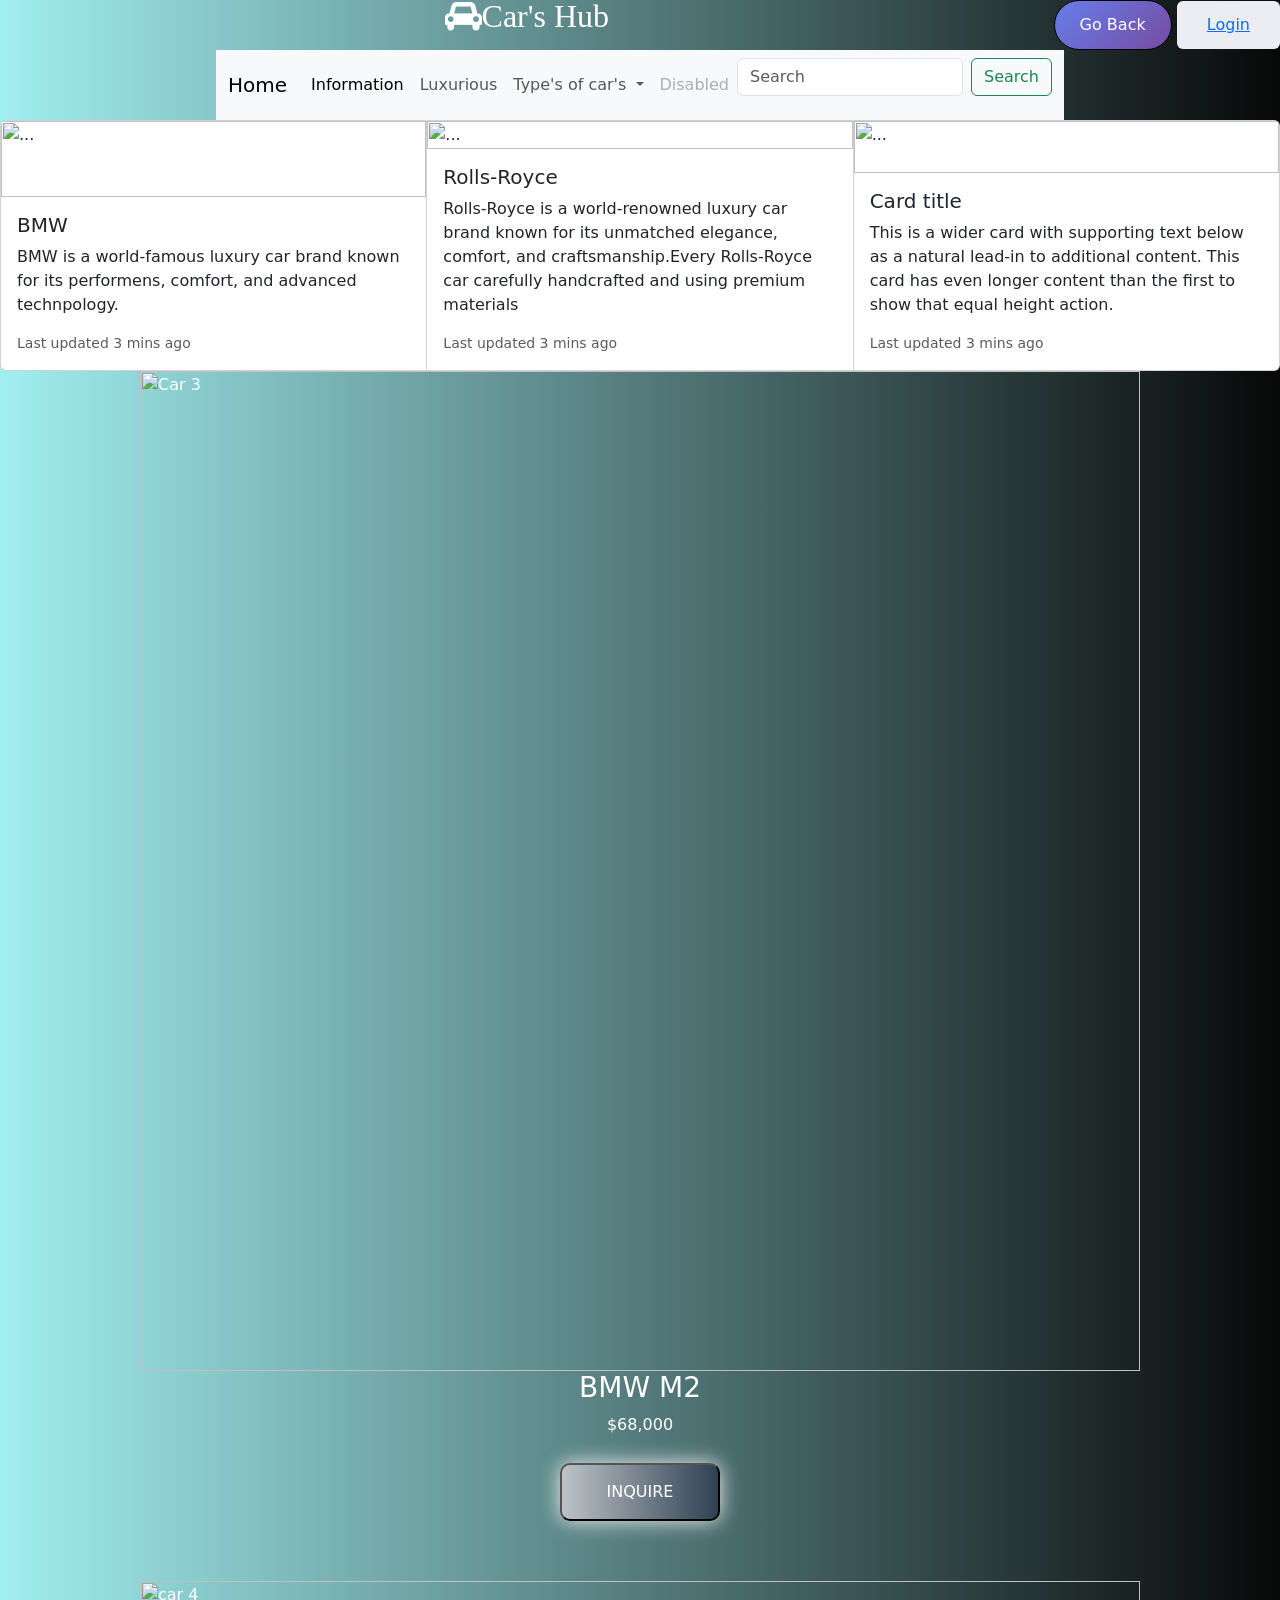
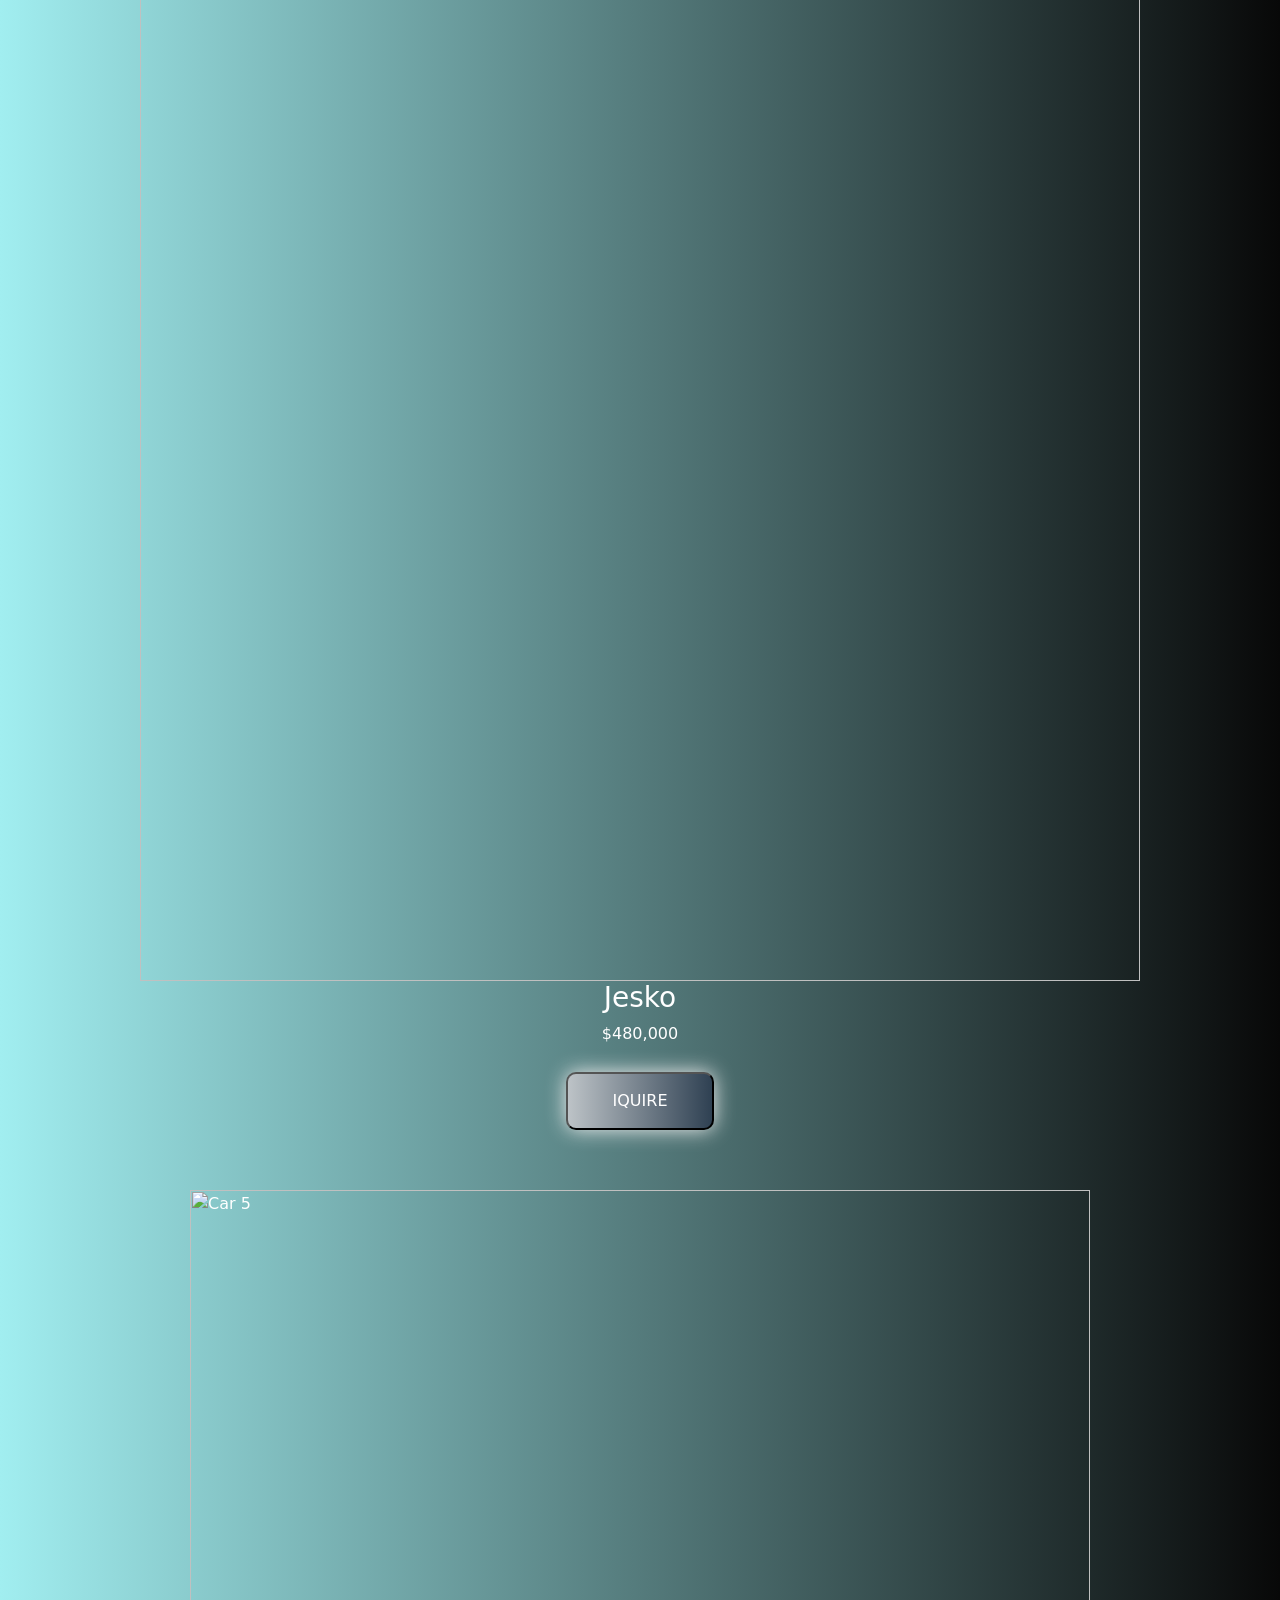
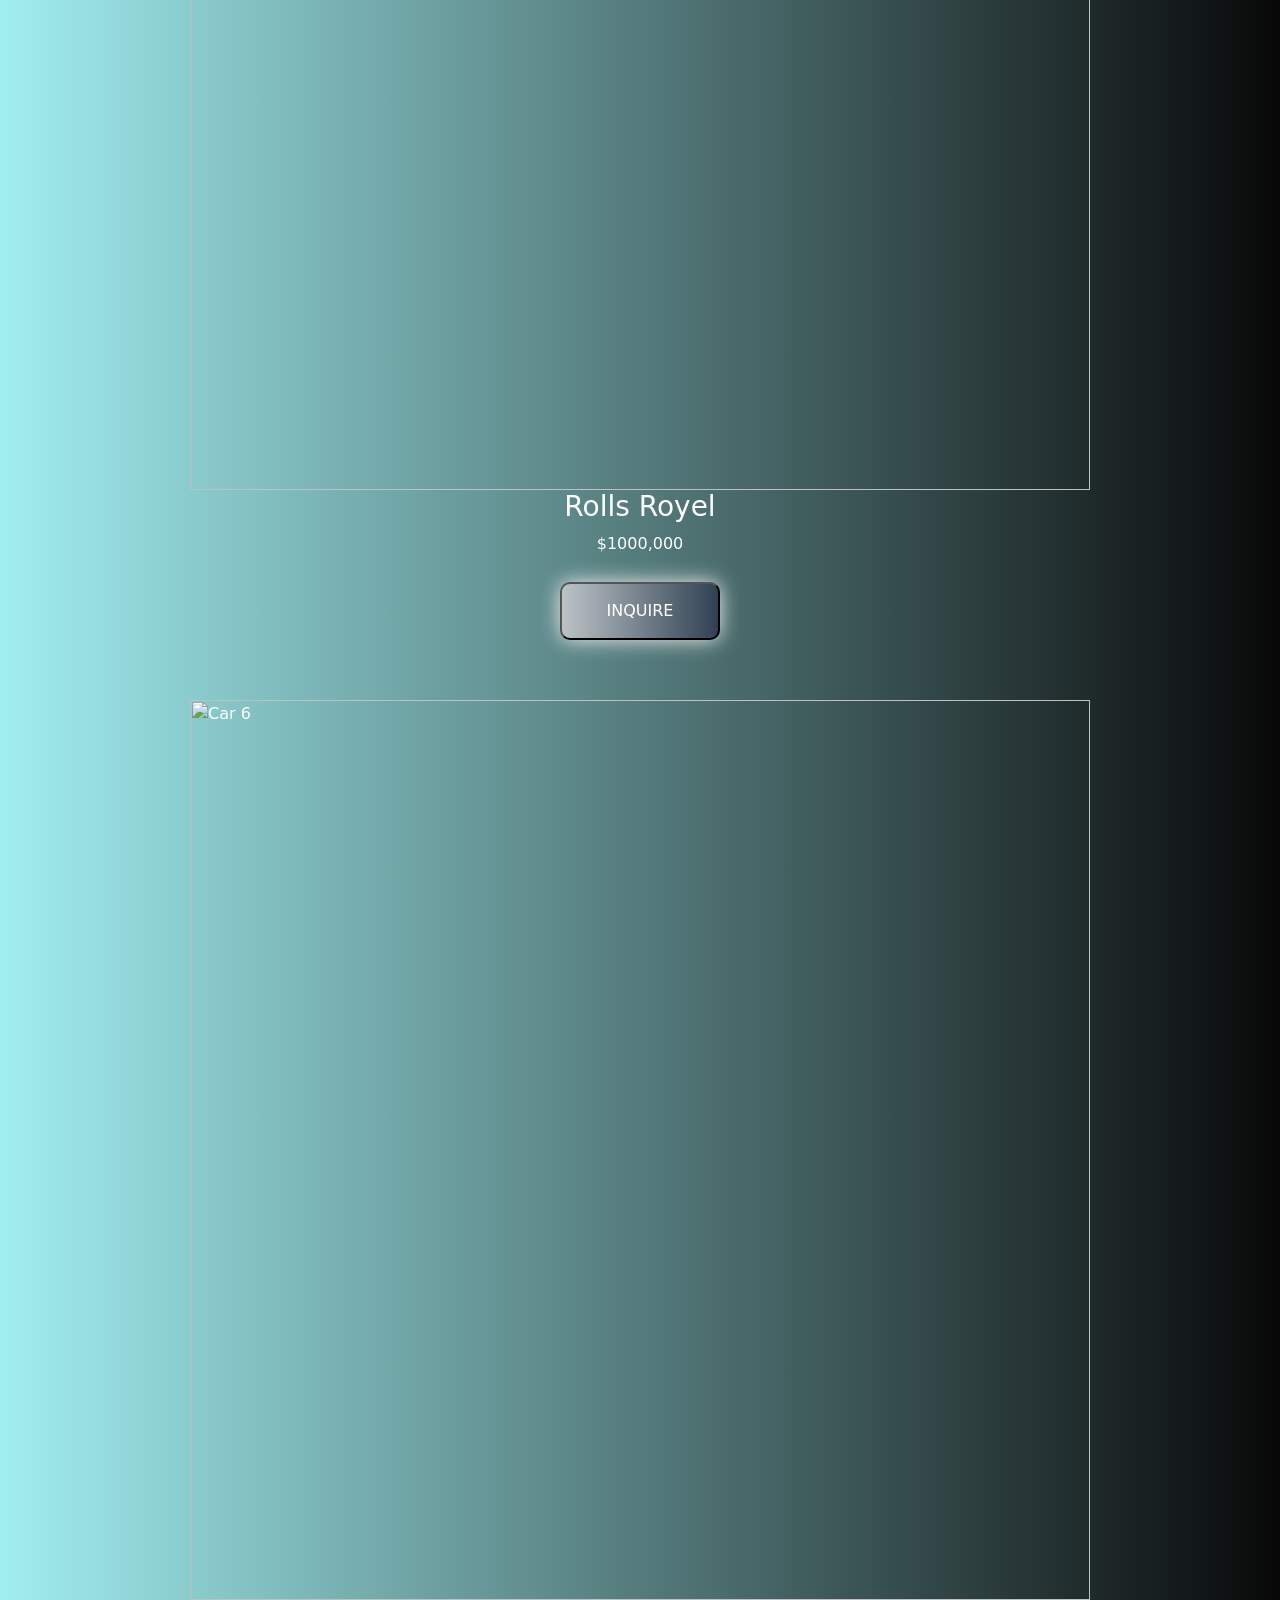
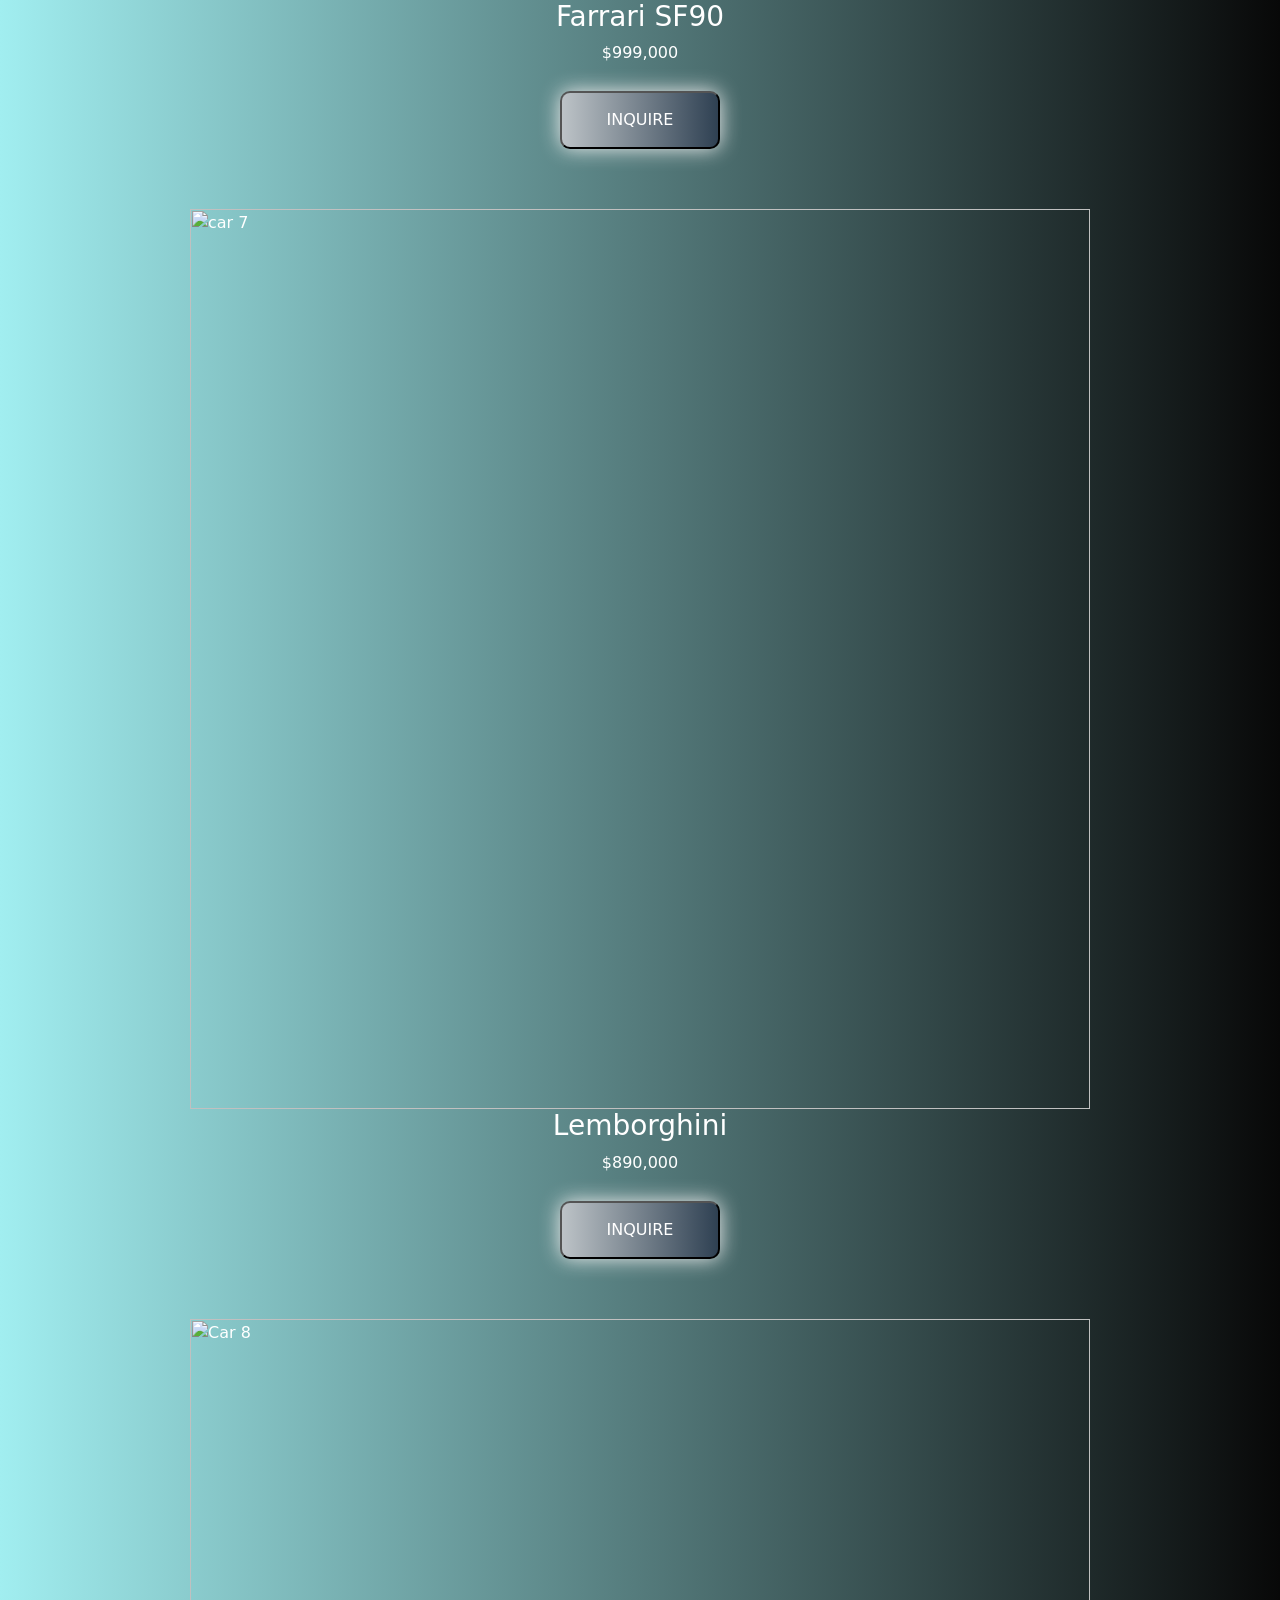
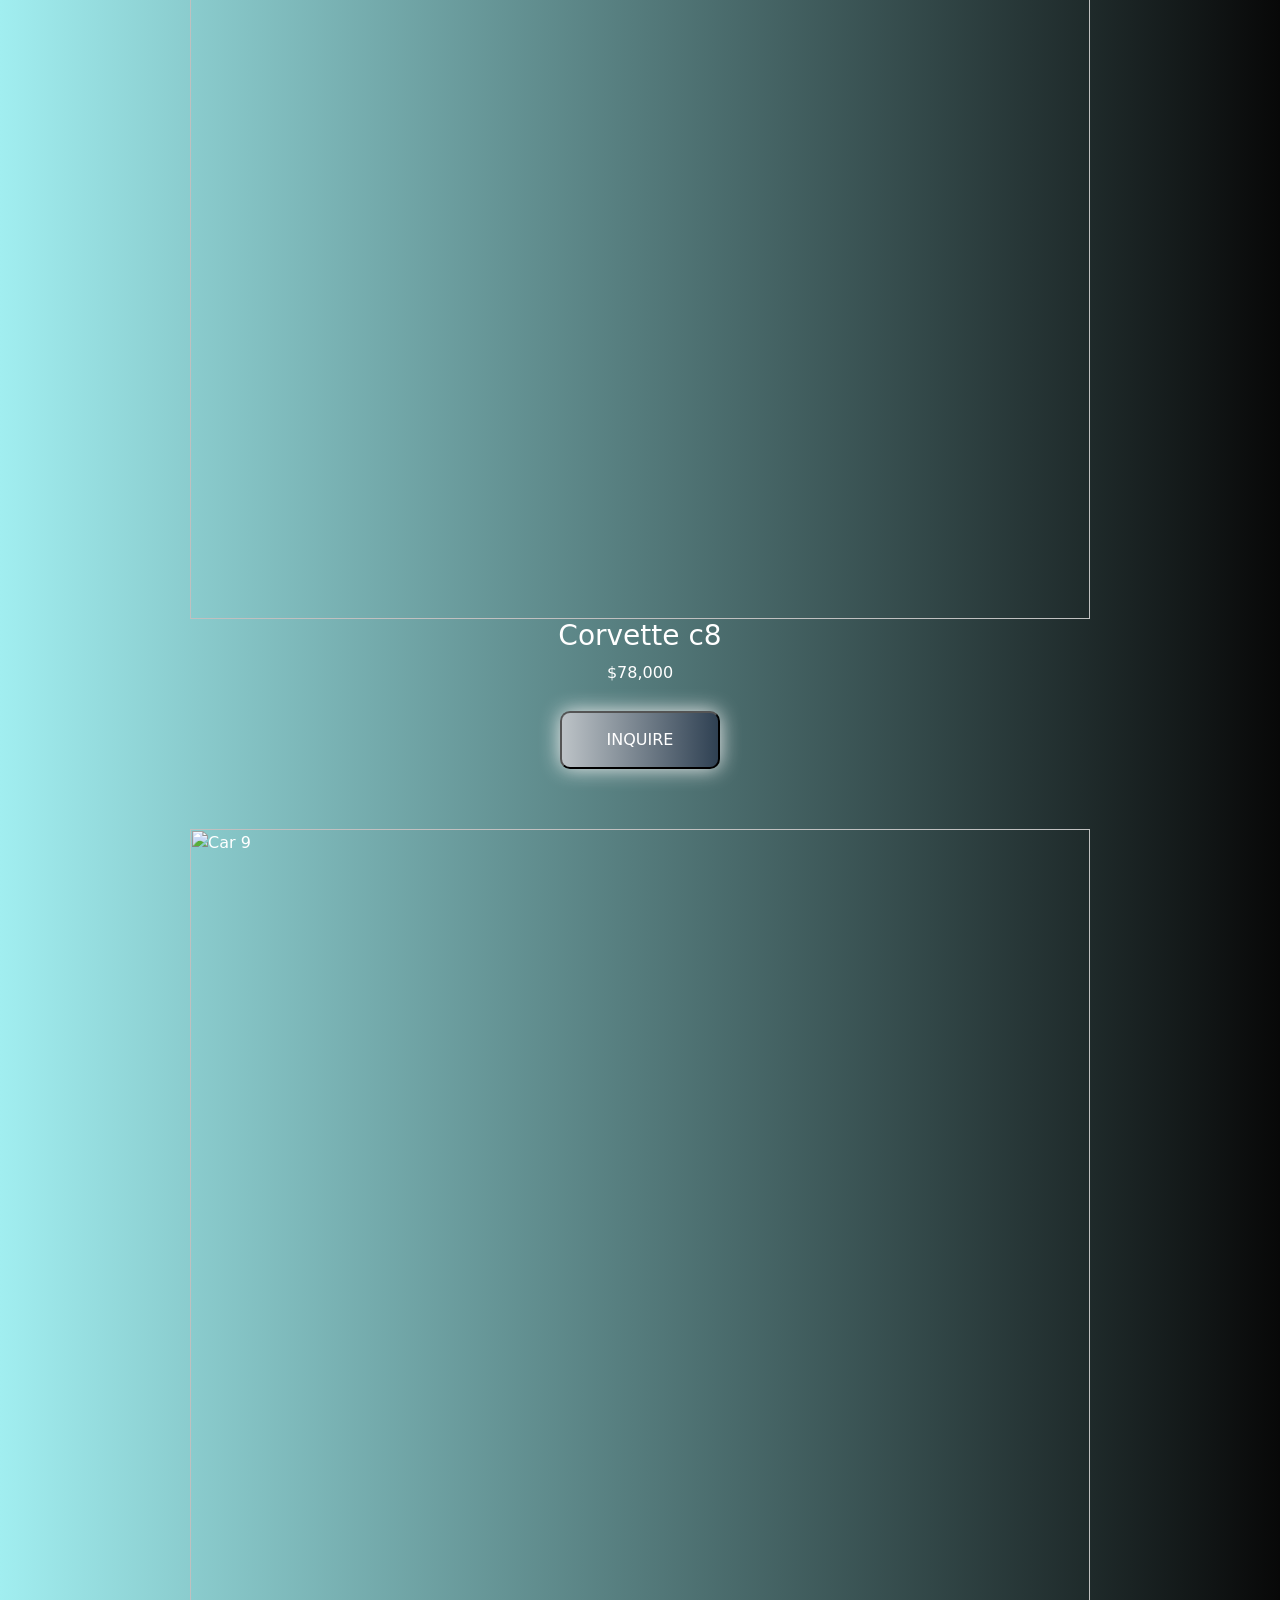
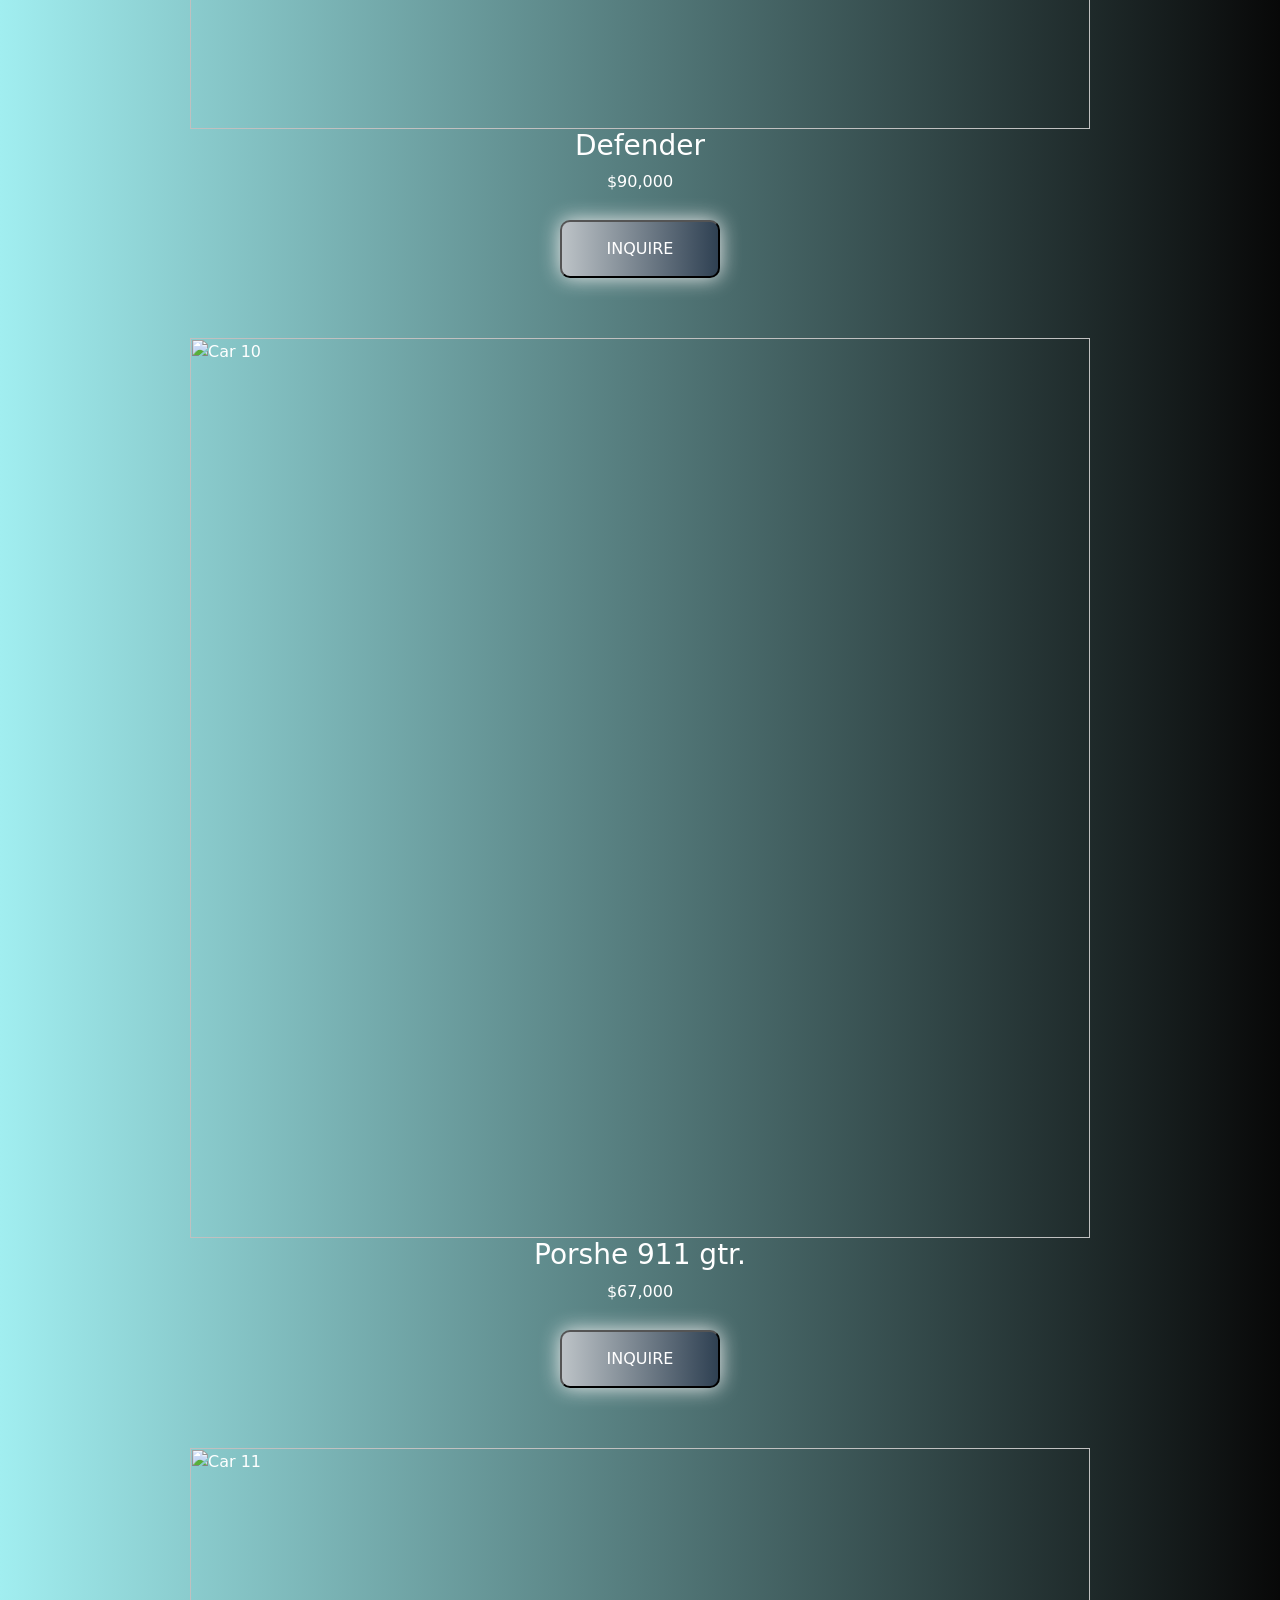
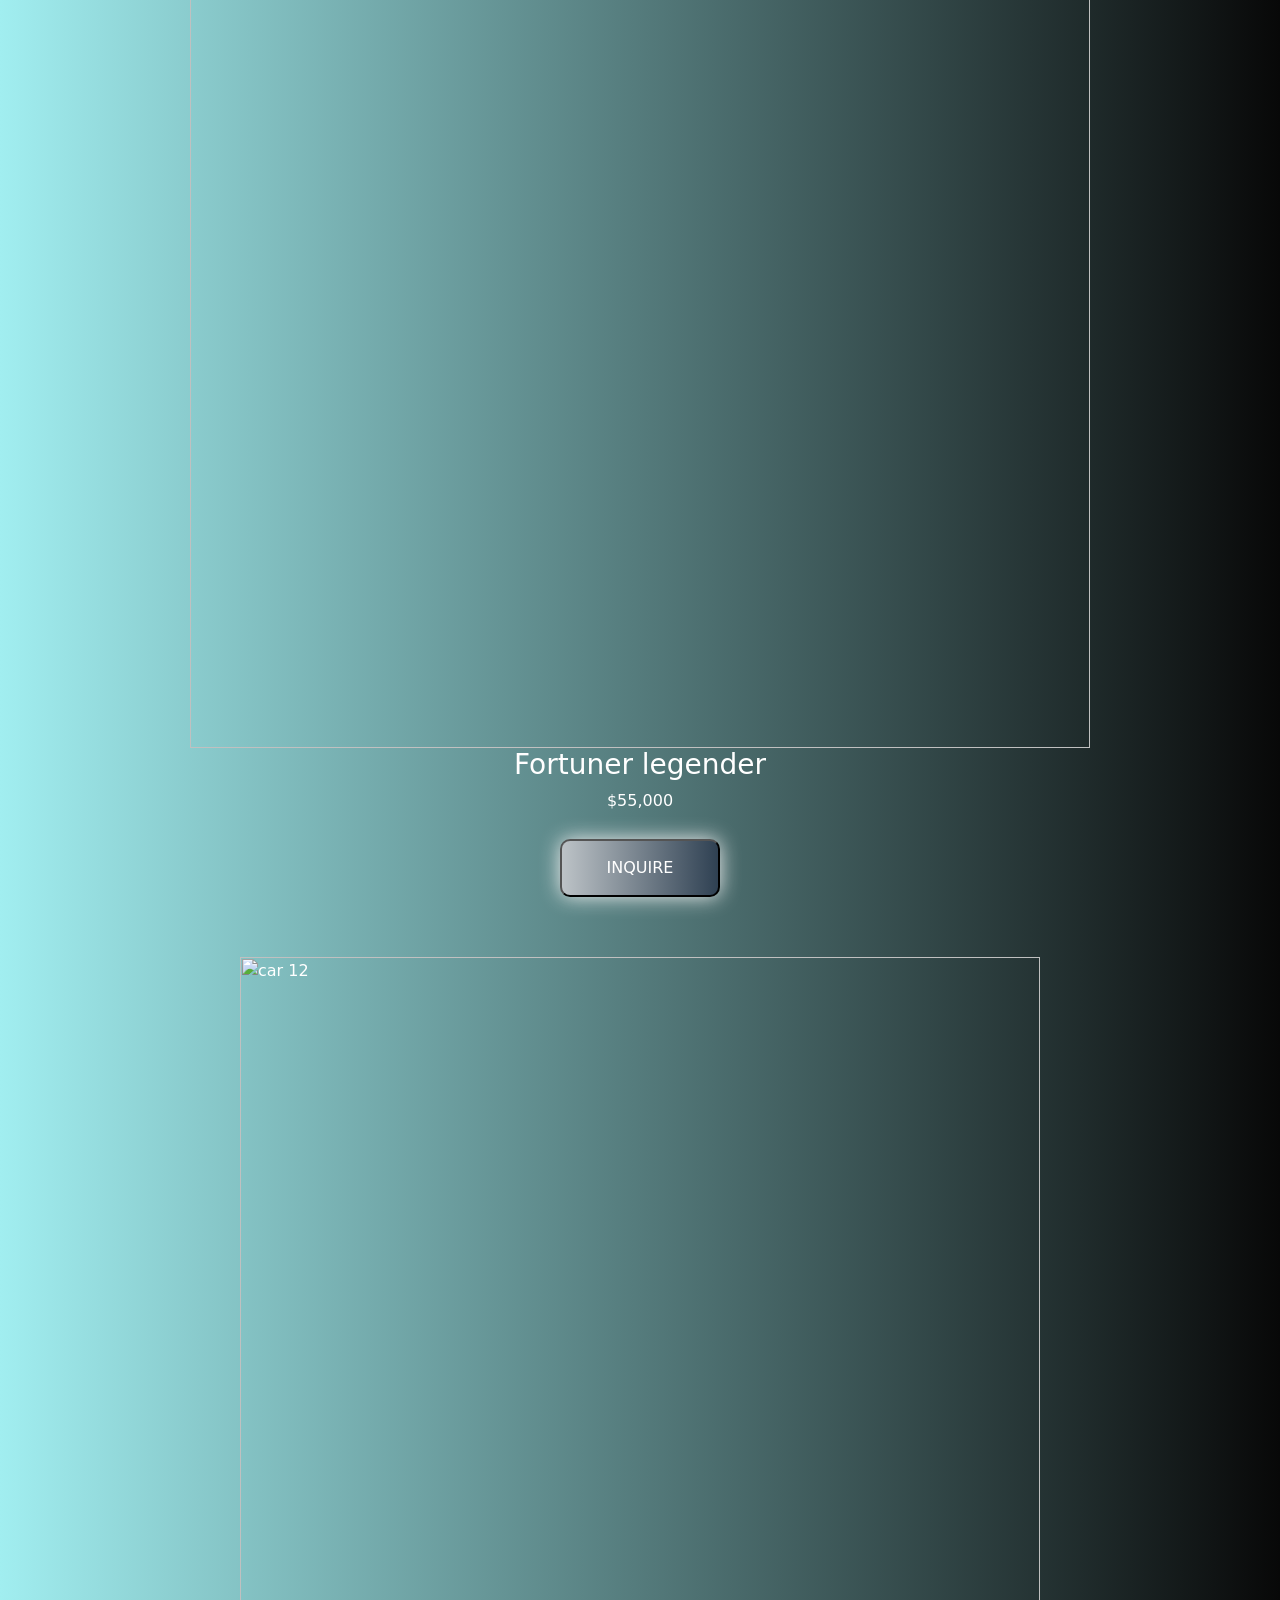
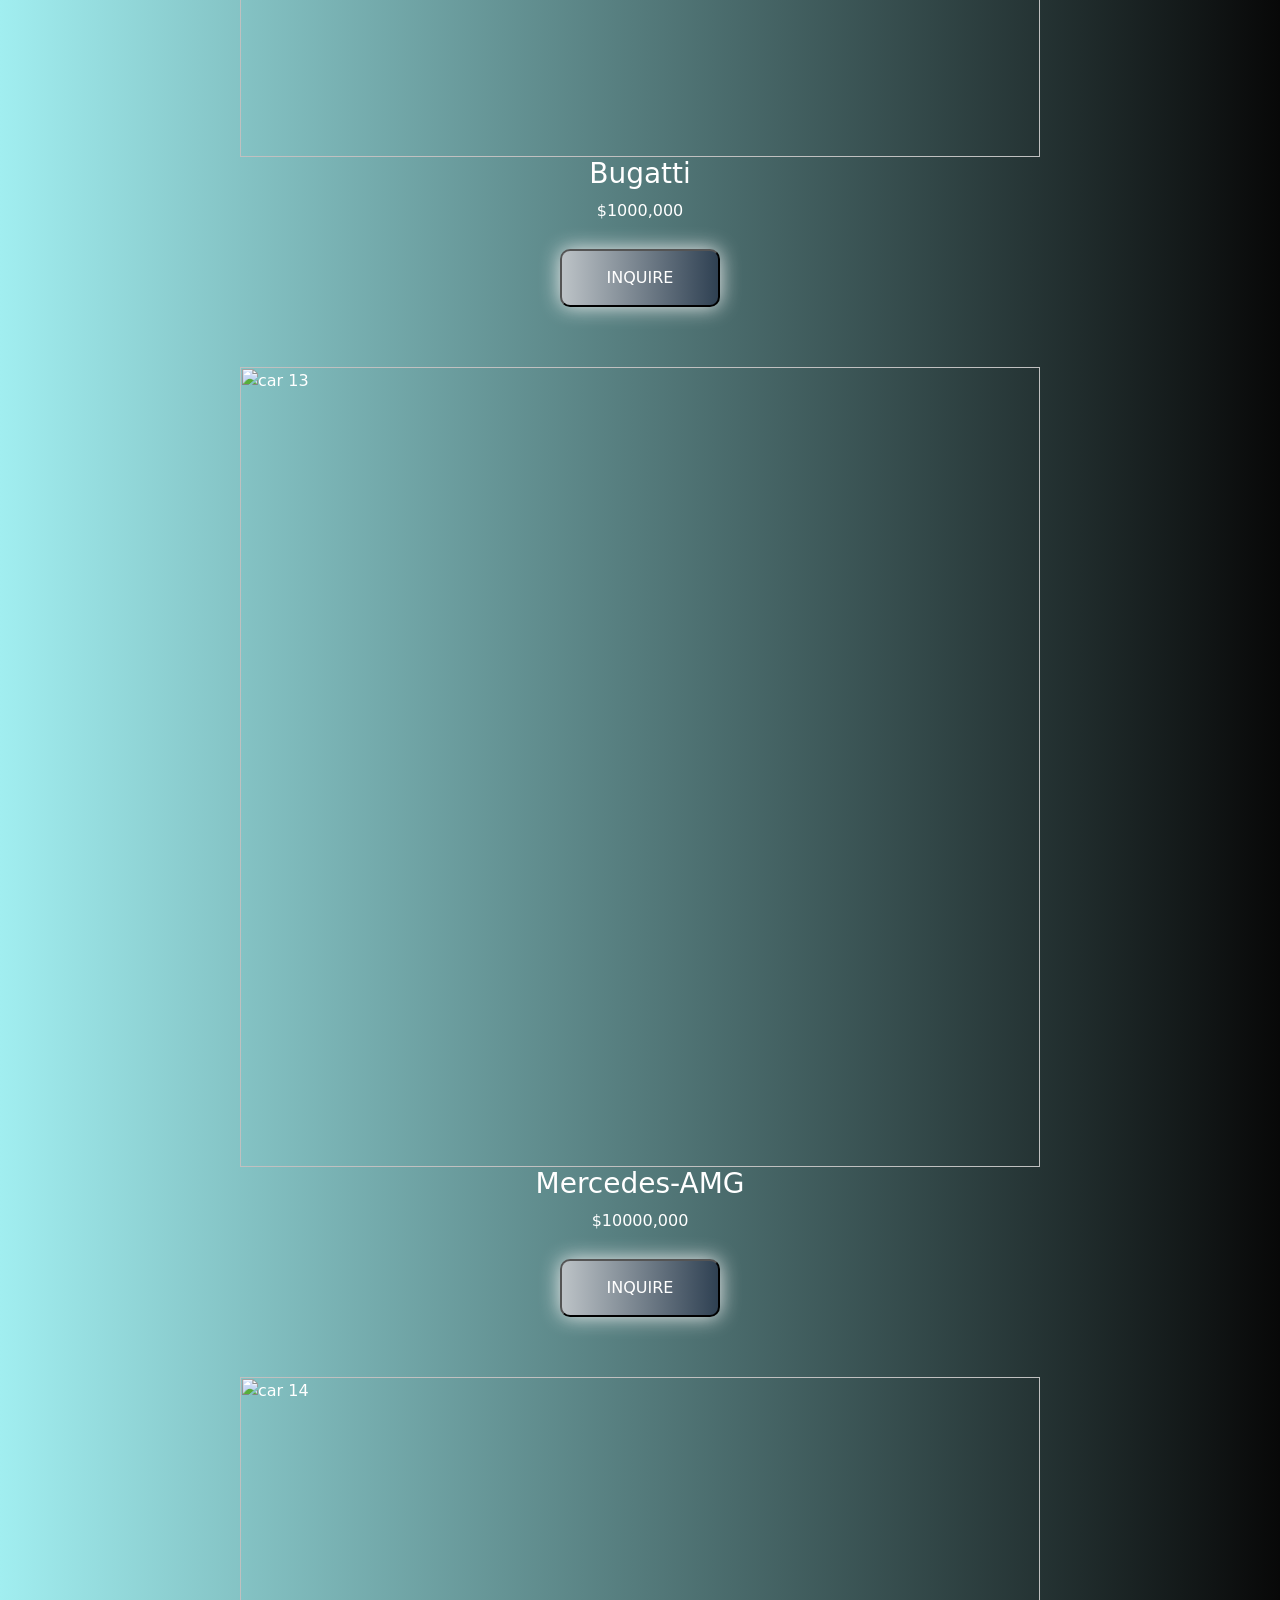
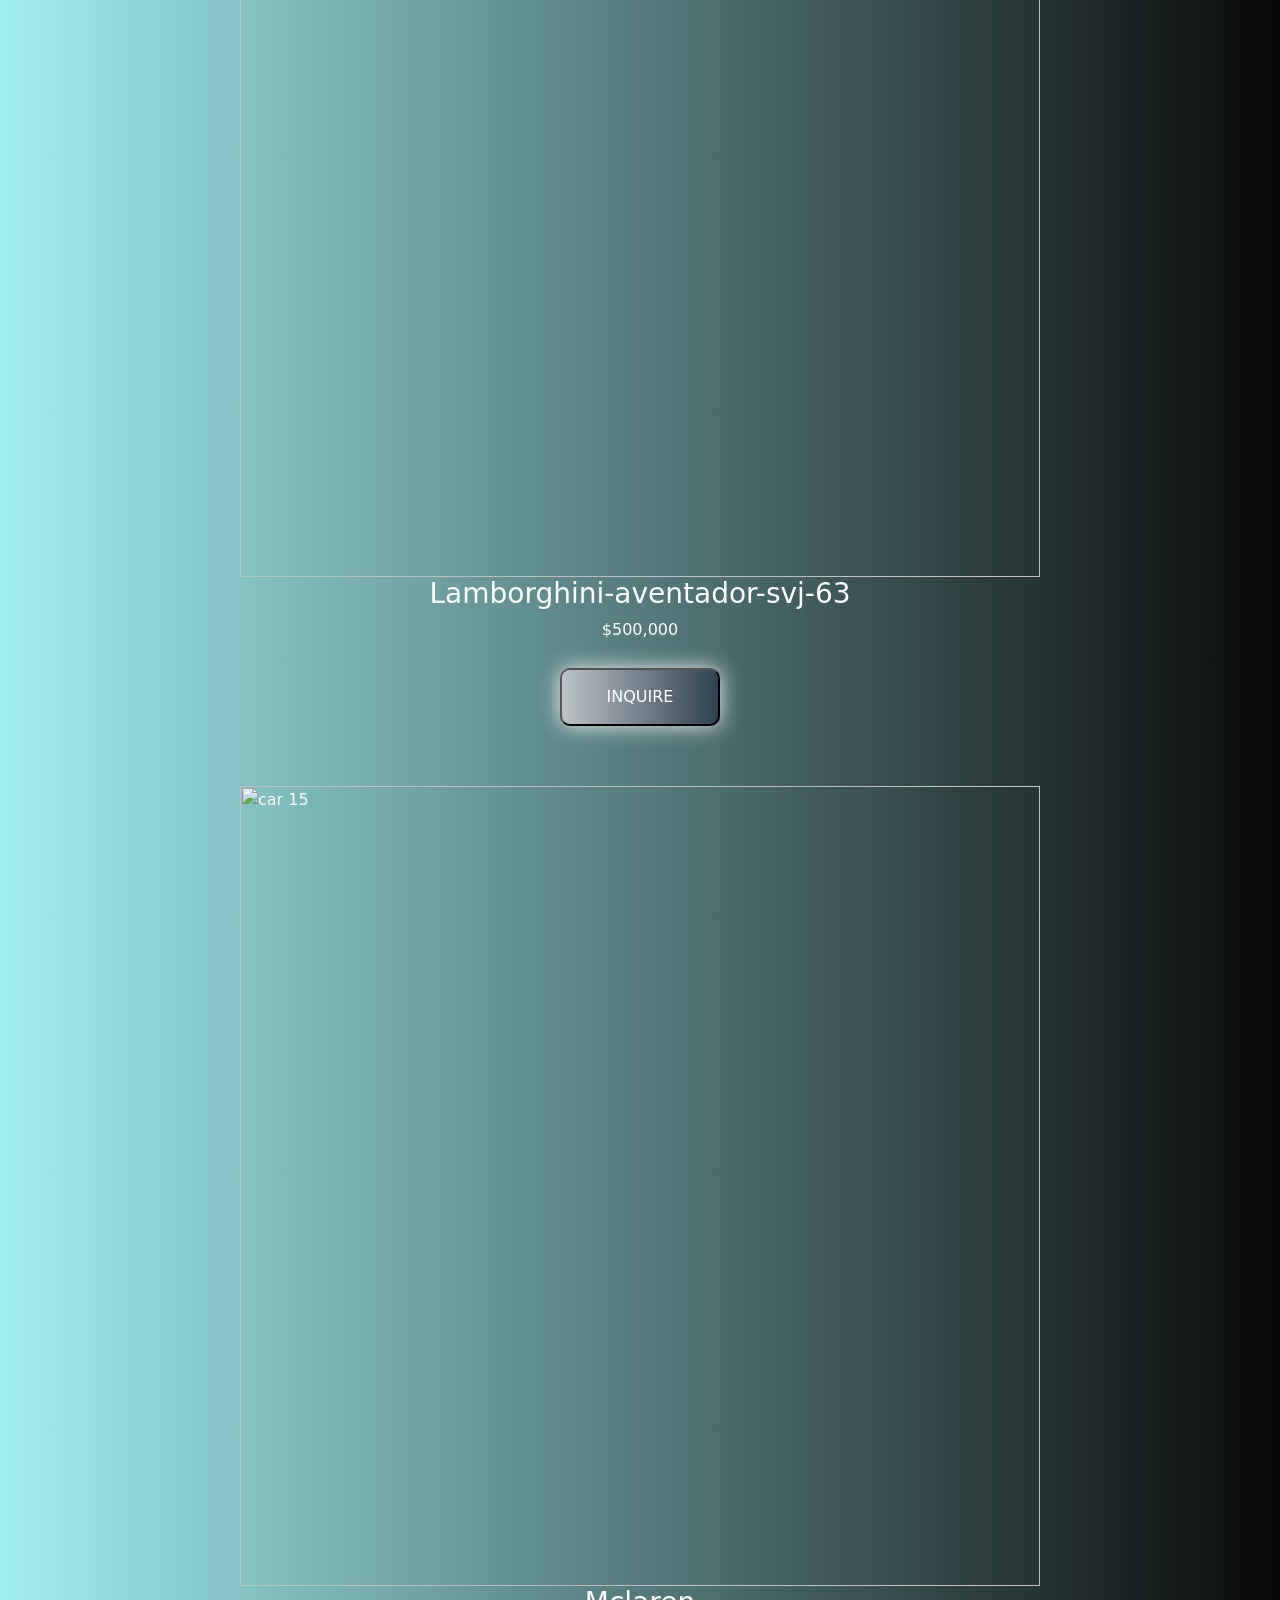
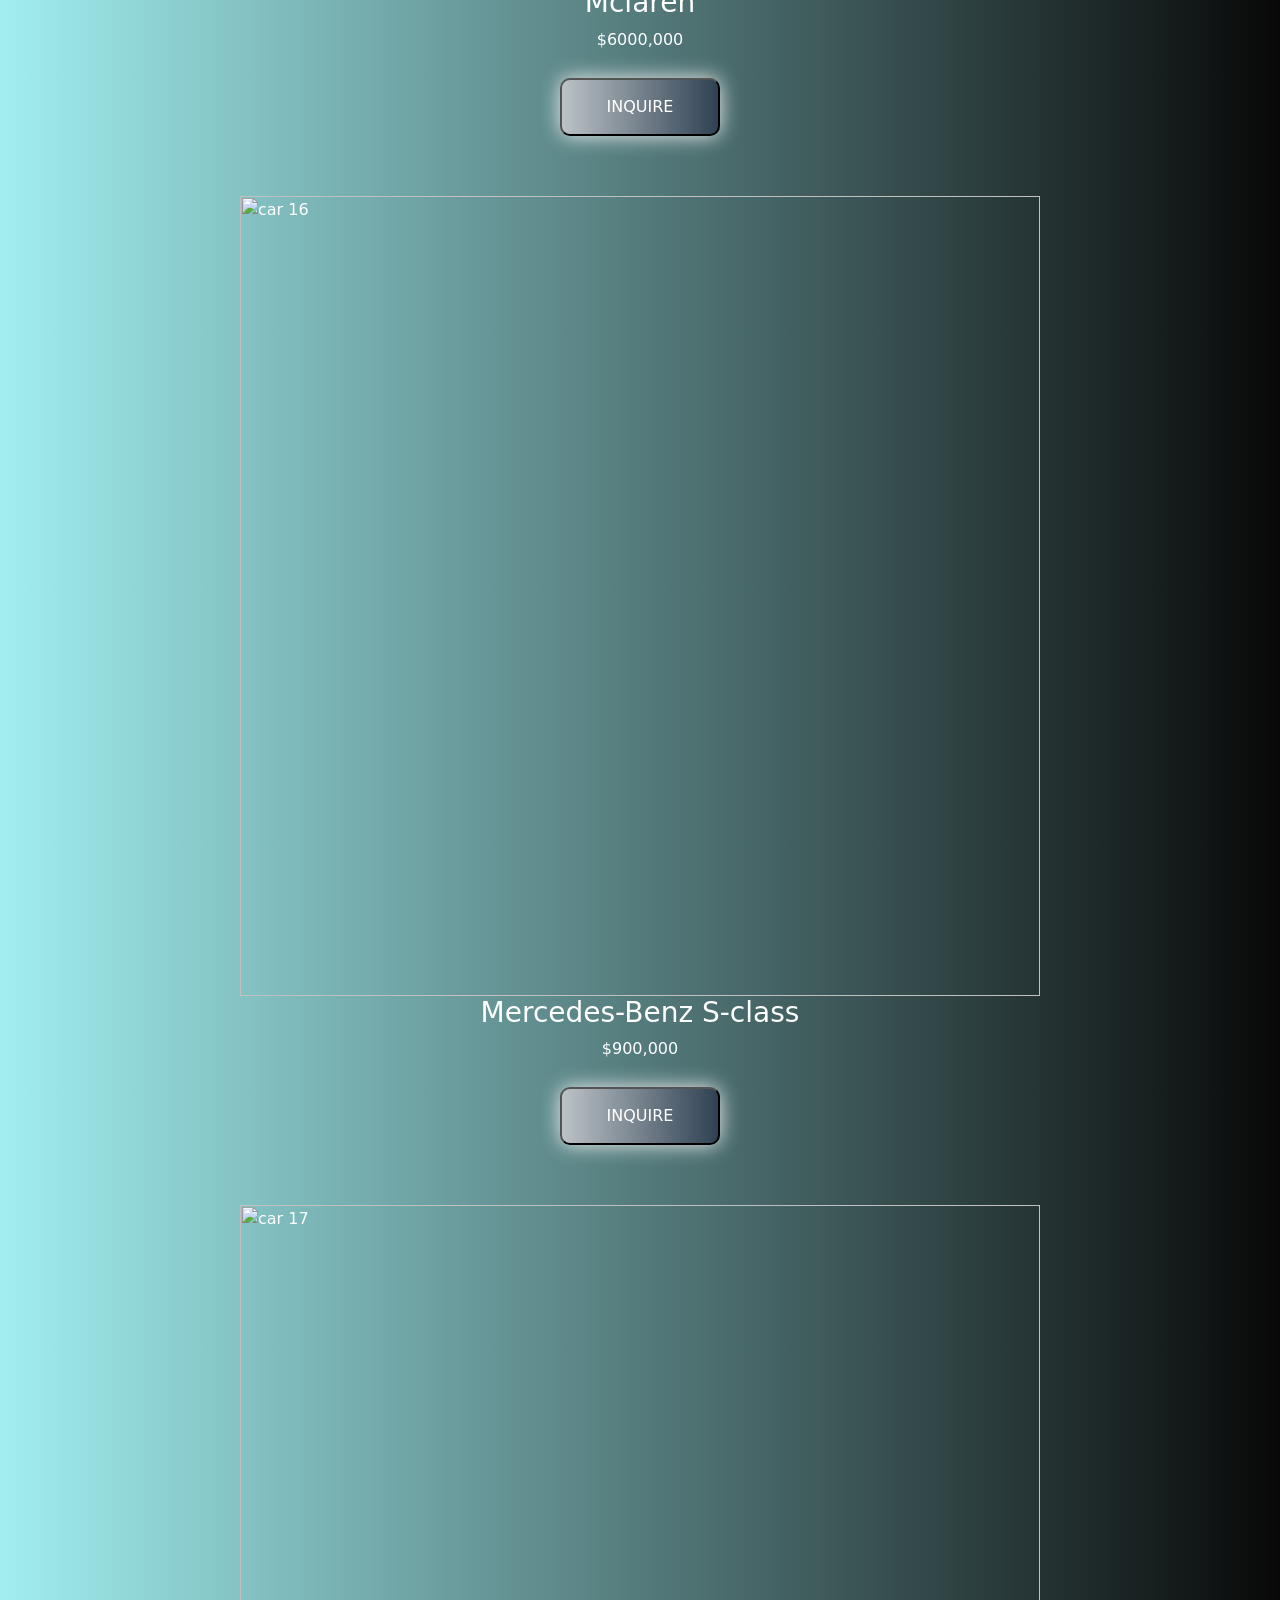
==== commit 8799ea0b: "Moved back btn and login btn to the right of the logo" ====
--- a/index.html
+++ b/index.html
@@ -14,13 +14,18 @@
 <!-- Add icon library -->
 
 <body>
-    <button class="back-btn" onclick="goBack()">Go Back</button>
+  
 <div id="heading">
     <img src="" >
-    <h2><b><i><span class="fa fa-car">Car's Hub</span></i></b></h2>
-</div>
-
-   <button class="login-btn"><a href="loginpage2.html">Login</a></button>
+    <h2 class="logo"><b><i><span class="fa fa-car">Car's Hub</span></i></b></h2>
+    <div>
+<button class="back-btn" onclick="goBack()">Go Back</button>
+    <button class="login-btn"><a href="loginpage2.html">Login</a></button>
+    </div>
+    
+</div>
+
+   
 <!--new car card*-->
 <div>
 <nav class="navbar navbar-expand-lg bg-body-tertiary">
